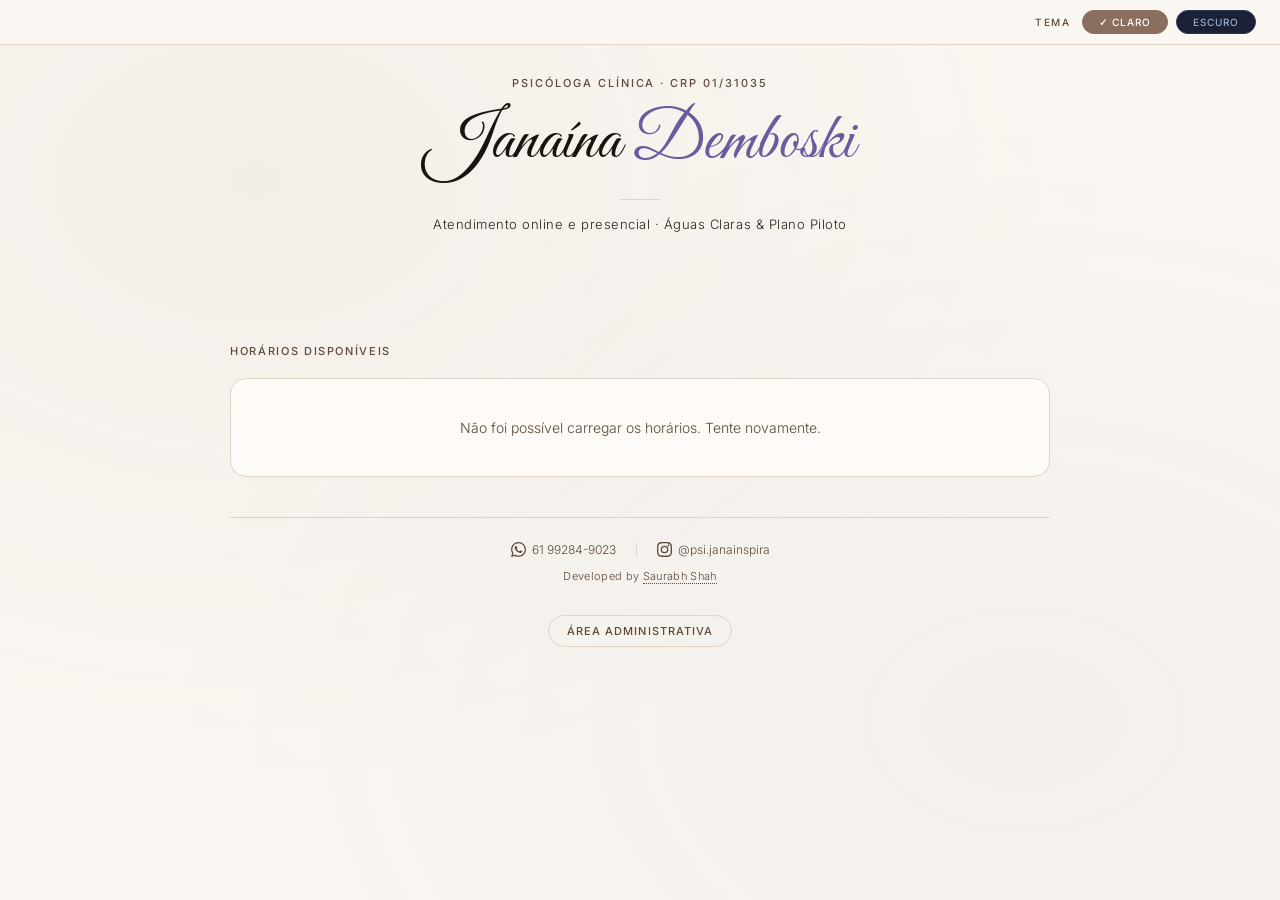
==== index.html @ 11b7a104 "Update: meta tags for Open graph preview" ====
<!DOCTYPE html>
<html lang="pt-BR" data-theme="warm">
<head>
  <meta charset="UTF-8"/>
  <meta name="viewport" content="width=device-width, initial-scale=1.0"/>

  <!-- Primary SEO -->
  <title>Janaína Demboski — Psicóloga Clínica em Brasília | Águas Claras &amp; Plano Piloto</title>
  <meta name="description" content="Agende sua consulta com Janaína Demboski, Psicóloga Humanista (CRP 01/31035). Atendimento online e presencial em Águas Claras e Plano Piloto, Brasília. Horários disponíveis para agendamento imediato."/>
  <meta name="keywords" content="psicóloga Brasília, psicóloga Águas Claras, psicóloga Plano Piloto, psicóloga online Brasília, terapia Brasília, consulta psicológica, Janaína Demboski, psicóloga humanista, CRP 01/31035"/>
  <meta name="author" content="Janaína Demboski"/>
  <meta name="robots" content="index, follow"/>
  <link rel="canonical" href="https://janademboski-jpg.github.io/janaina-agenda/"/>

  <!-- Open Graph (WhatsApp, Facebook, LinkedIn previews) -->
  <meta property="og:type"         content="website"/>
  <meta property="og:url"          content="https://janademboski-jpg.github.io/janaina-agenda/"/>
  <meta property="og:title"        content="Janaína Demboski — Psicóloga Clínica em Brasília"/>
  <meta property="og:description"  content="Agende sua consulta online ou presencial. Atendimento em Águas Claras e Plano Piloto. Horários disponíveis agora."/>
  <meta property="og:image"        content="https://janademboski-jpg.github.io/janaina-agenda/og-image.jpg"/>
  <meta property="og:image:width"  content="1080"/>
  <meta property="og:image:height" content="1080"/>
  <meta property="og:image:alt"    content="Janaína Demboski — Psicóloga Clínica"/>
  <meta property="og:locale"       content="pt_BR"/>
  <meta property="og:site_name"    content="Janaína Demboski Psicologia"/>

  <!-- Twitter Card -->
  <meta name="twitter:card"        content="summary_large_image"/>
  <meta name="twitter:domain"      content="janademboski-jpg.github.io"/>
  <meta property="twitter:url"     content="https://janademboski-jpg.github.io/janaina-agenda/"/>
  <meta name="twitter:title"       content="Janaína Demboski — Psicóloga Clínica em Brasília"/>
  <meta name="twitter:description" content="Agende sua consulta online ou presencial. Atendimento em Águas Claras e Plano Piloto. Horários disponíveis agora."/>
  <meta name="twitter:image"       content="https://janademboski-jpg.github.io/janaina-agenda/og-image.jpg"/>

  <!-- Structured Data: Local Health Professional -->
  <script type="application/ld+json">
  {
    "@context": "https://schema.org",
    "@type": "Psychologist",
    "name": "Janaína Demboski",
    "description": "Psicóloga Humanista com atendimento online e presencial em Brasília.",
    "url": "https://janademboski-jpg.github.io/janaina-agenda/",
    "telephone": "+55-61-99284-9023",
    "priceRange": "$$",
    "image": "https://janademboski-jpg.github.io/janaina-agenda/og-image.jpg",
    "sameAs": [
      "https://www.instagram.com/psi.janainspira"
    ],
    "address": [
      {
        "@type": "PostalAddress",
        "addressLocality": "Águas Claras",
        "addressRegion": "DF",
        "addressCountry": "BR"
      },
      {
        "@type": "PostalAddress",
        "addressLocality": "Plano Piloto",
        "addressRegion": "DF",
        "addressCountry": "BR"
      }
    ],
    "areaServed": {
      "@type": "City",
      "name": "Brasília"
    },
    "availableService": {
      "@type": "MedicalTherapy",
      "name": "Psicoterapia Individual",
      "description": "Atendimento online e presencial"
    }
  }
  </script>
  <link rel="preconnect" href="https://script.google.com"/>
  <link rel="preconnect" href="https://script.googleusercontent.com"/>

  <!-- Preload critical fonts -->
  <link rel="preload" href="fonts/great-vibes-v21-latin-regular.woff2"         as="font" type="font/woff2" crossorigin/>
  <link rel="preload" href="fonts/inter-v20-latin-regular.woff2"               as="font" type="font/woff2" crossorigin/>
  <link rel="preload" href="fonts/inter-v20-latin-300.woff2"                   as="font" type="font/woff2" crossorigin/>
  <link rel="preload" href="fonts/playfair-display-v40-latin-regular.woff2"    as="font" type="font/woff2" crossorigin/>

  <link rel="stylesheet" href="style.css"/>
</head>
<body>

  <!-- Theme switcher bar -->
  <div class="theme-bar" id="themeBar" role="navigation" aria-label="Seleção de tema">
    <span class="theme-label" aria-hidden="true">Tema</span>
    <button class="tbtn" data-theme="warm" onclick="setTheme('warm', this)" aria-label="Tema claro">Claro</button>
    <button class="tbtn" data-theme="dark"  onclick="setTheme('dark', this)"  aria-label="Tema escuro">Escuro</button>
  </div>

  <div class="container">

    <!-- Header -->
    <header class="header">
      <div class="header-eyebrow">Psicóloga Clínica · CRP 01/31035</div>
      <h1><a href="#" class="header-logo-link" onclick="window.scrollTo({top:0,behavior:'smooth'});return false;" aria-label="Janaína Demboski — voltar ao início">Janaína <em>Demboski</em></a></h1>
      <div class="divider"></div>
      <div class="header-sub">Atendimento online e presencial <br class="mobile-br"/>· Águas Claras &amp; Plano Piloto</div>
    </header>

    <main>
    <!-- Calendar -->
    <h2 class="section-label">Horários disponíveis</h2>
    <div id="calendarContainer" role="region" aria-label="Calendário de horários">
      <div class="loading-state" aria-live="polite">Carregando agenda...</div>
    </div>

    <!-- Booking form -->
    <div class="booking-form" id="bookingForm" style="display:none;" role="form" aria-label="Formulário de agendamento">
      <div class="form-title">Reservar horário</div>
      <div class="form-subtitle">Preencha seus dados para confirmar</div>
      <div class="selected-slot-info" id="selectedSlotInfo" aria-live="polite">—</div>
      <div class="fields-row">
        <div class="field">
          <label for="fieldName">Nome completo <span class="required" aria-hidden="true">*</span></label>
          <input type="text" id="fieldName" placeholder="Nome e sobrenome" autocomplete="name" aria-required="true" aria-describedby="errName" oninput="validateName()"/>
          <div class="field-error" id="errName" role="alert">Informe nome e sobrenome.</div>
        </div>
        <div class="field">
          <label for="fieldWhatsapp">WhatsApp <span class="required" aria-hidden="true">*</span></label>
          <input type="tel" id="fieldWhatsapp" placeholder="(61) 99999-9999" autocomplete="tel" aria-required="true" aria-describedby="errWhatsapp" oninput="validateWhatsapp()"/>
          <div class="field-error" id="errWhatsapp" role="alert">Número inválido (mínimo 10 dígitos).</div>
        </div>
        <div class="field">
          <label for="fieldEmail">E-mail <span class="required" aria-hidden="true">*</span></label>
          <input type="email" id="fieldEmail" placeholder="seu@email.com" autocomplete="email" aria-required="true" aria-describedby="errEmail" oninput="validateEmail()"/>
          <div class="field-error" id="errEmail" role="alert">Informe um e-mail válido.</div>
        </div>
      </div>
      <div class="field field-full">
        <label for="fieldMessage">Mensagem <span class="optional">(opcional)</span></label>
        <textarea id="fieldMessage" placeholder="Alguma informação adicional que queira compartilhar..." rows="3" aria-required="false"></textarea>
      </div>
      <button class="btn-submit" id="btnSubmit" onclick="submitBooking()">Confirmar agendamento</button>
      <div class="message" id="formMessage" role="alert"></div>
    </div>

    <!-- Success screen -->
    <div class="success-screen" id="successScreen">
      <div class="icon">🌿</div>
      <h2>Horário reservado!</h2>
      <p>Janaína entrará em contato em breve<br/>para confirmar seu atendimento.</p>
      <button class="btn-new-booking" onclick="resetBooking()">Fazer novo agendamento</button>
    </div>

    <!-- Footer -->
    <div class="footer" role="contentinfo">
      <div class="footer-links">
        <a class="footer-link" href="https://wa.me/5561992849023" target="_blank" rel="noopener" aria-label="WhatsApp: 61 99284-9023 (abre em nova aba)">
          <svg width="15" height="15" viewBox="0 0 24 24" fill="none" xmlns="http://www.w3.org/2000/svg" aria-hidden="true">
            <path d="M17.472 14.382c-.297-.149-1.758-.867-2.03-.967-.273-.099-.471-.148-.67.15-.197.297-.767.966-.94 1.164-.173.199-.347.223-.644.075-.297-.15-1.255-.463-2.39-1.475-.883-.788-1.48-1.761-1.653-2.059-.173-.297-.018-.458.13-.606.134-.133.298-.347.446-.52.149-.174.198-.298.298-.497.099-.198.05-.371-.025-.52-.075-.149-.669-1.612-.916-2.207-.242-.579-.487-.5-.669-.51-.173-.008-.371-.01-.57-.01-.198 0-.52.074-.792.372-.272.297-1.04 1.016-1.04 2.479 0 1.462 1.065 2.875 1.213 3.074.149.198 2.096 3.2 5.077 4.487.709.306 1.262.489 1.694.625.712.227 1.36.195 1.871.118.571-.085 1.758-.719 2.006-1.413.248-.694.248-1.289.173-1.413-.074-.124-.272-.198-.57-.347m-5.421 7.403h-.004a9.87 9.87 0 01-5.031-1.378l-.361-.214-3.741.982.998-3.648-.235-.374a9.86 9.86 0 01-1.51-5.26c.001-5.45 4.436-9.884 9.888-9.884 2.64 0 5.122 1.03 6.988 2.898a9.825 9.825 0 012.893 6.994c-.003 5.45-4.437 9.884-9.885 9.884m8.413-18.297A11.815 11.815 0 0012.05 0C5.495 0 .16 5.335.157 11.892c0 2.096.547 4.142 1.588 5.945L.057 24l6.305-1.654a11.882 11.882 0 005.683 1.448h.005c6.554 0 11.89-5.335 11.893-11.893a11.821 11.821 0 00-3.48-8.413z" fill="currentColor"/>
          </svg>
          61 99284-9023
        </a>
        <div class="footer-sep" aria-hidden="true"></div>
        <a class="footer-link" href="https://www.instagram.com/psi.janainspira" target="_blank" rel="noopener" aria-label="Instagram: @psi.janainspira (abre em nova aba)">
          <svg width="15" height="15" viewBox="0 0 24 24" fill="none" xmlns="http://www.w3.org/2000/svg" aria-hidden="true">
            <path d="M12 2.163c3.204 0 3.584.012 4.85.07 3.252.148 4.771 1.691 4.919 4.919.058 1.265.069 1.645.069 4.849 0 3.205-.012 3.584-.069 4.849-.149 3.225-1.664 4.771-4.919 4.919-1.266.058-1.644.07-4.85.07-3.204 0-3.584-.012-4.849-.07-3.26-.149-4.771-1.699-4.919-4.92-.058-1.265-.07-1.644-.07-4.849 0-3.204.013-3.583.07-4.849.149-3.227 1.664-4.771 4.919-4.919 1.266-.057 1.645-.069 4.849-.069zM12 0C8.741 0 8.333.014 7.053.072 2.695.272.273 2.69.073 7.052.014 8.333 0 8.741 0 12c0 3.259.014 3.668.072 4.948.2 4.358 2.618 6.78 6.98 6.98C8.333 23.986 8.741 24 12 24c3.259 0 3.668-.014 4.948-.072 4.354-.2 6.782-2.618 6.979-6.98.059-1.28.073-1.689.073-4.948 0-3.259-.014-3.667-.072-4.947-.196-4.354-2.617-6.78-6.979-6.98C15.668.014 15.259 0 12 0zm0 5.838a6.162 6.162 0 100 12.324 6.162 6.162 0 000-12.324zM12 16a4 4 0 110-8 4 4 0 010 8zm6.406-11.845a1.44 1.44 0 100 2.881 1.44 1.44 0 000-2.881z" fill="currentColor"/>
          </svg>
          @psi.janainspira
        </a>
      </div>
      <div class="footer-credit">
        Developed by <a href="https://saurabhshah.me" target="_blank" rel="noopener" aria-label="Desenvolvido por Saurabh Shah (abre em nova aba)">Saurabh Shah</a>
      </div>
    </div>

    </main>

    <!-- Admin -->
    <div class="admin-toggle">
      <button class="btn-admin" onclick="toggleAdmin()" aria-expanded="false" aria-controls="adminPanel">Área administrativa</button>
    </div>

    <div class="admin-panel" id="adminPanel">
      <h3>Painel da Janaína</h3>

      <div id="adminLogin">
        <div class="admin-login">
          <input type="password" id="adminPassword" placeholder="Senha" onkeyup="if(event.key==='Enter'){ if(!document.getElementById('adminPanel').classList.contains('open')) document.getElementById('adminPanel').classList.add('open'); adminAuth(); }"/>
          <button class="btn-small" onclick="adminAuth()">Entrar</button>
        </div>
        <div class="message" id="adminLoginMsg"></div>
      </div>

      <div id="adminContent" style="display:none;">
        <div style="margin-top:8px;">
          <div class="section-label" style="margin-bottom:12px;">Gerenciar horários</div>
          <div id="adminSlotsList"></div>
        </div>

        <div class="add-slot-form">
          <h4>Adicionar novo horário</h4>
          <div class="add-slot-inputs">
            <div class="add-slot-field">
              <label class="add-slot-label">ID</label>
              <input type="text" id="newSlotId" placeholder="Auto" disabled/>
            </div>
            <div class="add-slot-field">
              <label class="add-slot-label">Dia</label>
              <input type="text" id="newSlotDay" placeholder="Auto" disabled/>
            </div>
            <div class="add-slot-field">
              <label class="add-slot-label">Data <span class="required">*</span></label>
              <input type="date" id="newSlotDate" onchange="onSlotDateChange()"/>
            </div>
            <div class="add-slot-field">
              <label class="add-slot-label">Horário <span class="required">*</span></label>
              <select id="newSlotTime" onchange="onSlotTimeChange()">
                <option value="">Selecione...</option>
              </select>
            </div>
          </div>
          <button class="btn-small success-btn" onclick="addSlot()">+ Adicionar horário</button>
          <div class="message" id="addSlotMsg"></div>
        </div>

        <div style="margin-top:24px;">
          <div class="section-label" style="margin-bottom:12px;">Agendamentos recebidos</div>
          <div class="bookings-scroll">
            <div id="adminBookingsList"></div>
          </div>
        </div>
      </div>
    </div>

  </div>

  <script src="app.js" defer></script>
</body>
</html>
---- style.css ----
/* ============================================================
   GOOGLE FONTS
   ============================================================ */
/* ============================================================
   LOCAL FONTS
   ============================================================ */
@font-face {
  font-family : 'Great Vibes';
  src         : url('fonts/great-vibes-v21-latin-regular.woff2') format('woff2');
  font-weight : 400;
  font-style  : normal;
  font-display: swap;
}

/* --- Fallback font sized to match Great Vibes to minimize CLS --- */
@font-face {
  font-family     : 'Great Vibes Fallback';
  src             : local('Georgia'), local('Times New Roman');
  size-adjust     : 165%;
  ascent-override : 75%;
  descent-override: 20%;
}

@font-face {
  font-family : 'Playfair Display';
  src         : url('fonts/playfair-display-v40-latin-regular.woff2') format('woff2');
  font-weight : 400;
  font-style  : normal;
  font-display: swap;
}

@font-face {
  font-family : 'Playfair Display';
  src         : url('fonts/playfair-display-v40-latin-500.woff2') format('woff2');
  font-weight : 500;
  font-style  : normal;
  font-display: swap;
}

@font-face {
  font-family : 'Playfair Display';
  src         : url('fonts/playfair-display-v40-latin-italic.woff2') format('woff2');
  font-weight : 400;
  font-style  : italic;
  font-display: swap;
}

@font-face {
  font-family : 'Playfair Display';
  src         : url('fonts/playfair-display-v40-latin-500italic.woff2') format('woff2');
  font-weight : 500;
  font-style  : italic;
  font-display: swap;
}

@font-face {
  font-family : 'Inter';
  src         : url('fonts/inter-v20-latin-300.woff2') format('woff2');
  font-weight : 300;
  font-style  : normal;
  font-display: swap;
}

@font-face {
  font-family : 'Inter';
  src         : url('fonts/inter-v20-latin-regular.woff2') format('woff2');
  font-weight : 400;
  font-style  : normal;
  font-display: swap;
}

@font-face {
  font-family : 'Inter';
  src         : url('fonts/inter-v20-latin-500.woff2') format('woff2');
  font-weight : 500;
  font-style  : normal;
  font-display: swap;
}

/* ============================================================
   TOKENS: WARM (default)
   ============================================================ */
:root,
[data-theme="warm"] {
  --bg           : #faf7f2;
  --surface      : #fdfaf7;
  --surface-2    : #f2ede6;
  --border       : #e0d4c8;
  --border-strong: #b8a898;
  --text         : #1a1410;
  --text-2       : #2e2418;
  --muted        : #5c4a3a;
  --brand        : #8b6f5e;
  --brand-dark   : #6b5044;
  --brand-subtle : #f5eae4;
  --purple       : #6b5a9e;
  --success      : #4a7a5a;
  --error        : #a05a5a;
  --shadow-sm    : 0 1px 3px rgba(100, 60, 30, 0.08), 0 0 0 1px rgba(100, 60, 30, 0.04);
  --shadow-md    : 0 4px 16px rgba(100, 60, 30, 0.10), 0 1px 4px rgba(100, 60, 30, 0.06);
  --shadow-lg    : 0 12px 40px rgba(100, 60, 30, 0.12), 0 2px 8px rgba(100, 60, 30, 0.06);
  --glow         : none;
}

/* ============================================================
   TOKENS: DARK
   ============================================================ */
[data-theme="dark"] {
  --bg           : #0f1117;
  --surface      : #1a2035;
  --surface-2    : #212840;
  --border       : #2e3850;
  --border-strong: #3a4a68;
  --text         : #edf0f8;
  --text-2       : #c8d0e8;
  --muted        : #9aaac8;
  --brand        : #c4a888;
  --brand-dark   : #d4b898;
  --brand-subtle : #252030;
  --purple       : #c4b4ff;
  --success      : #6abf88;
  --error        : #e08888;
  --shadow-sm    : 0 0 0 1px rgba(255, 200, 160, 0.08);
  --shadow-md    : 0 4px 20px rgba(5, 8, 20, 0.5), 0 0 0 1px rgba(255, 200, 160, 0.06);
  --shadow-lg    : 0 16px 48px rgba(5, 8, 20, 0.6), 0 0 0 1px rgba(255, 200, 160, 0.08);
  --glow         : 0 0 40px rgba(160, 136, 120, 0.06);
}

/* ============================================================
   RESET
   ============================================================ */
*,
*::before,
*::after {
  box-sizing: border-box;
  margin    : 0;
  padding   : 0;
}

html {
  scroll-behavior: smooth;
}

body {
  font-family            : 'Inter', sans-serif;
  background             : var(--bg);
  color                  : var(--text);
  min-height             : 100vh;
  overflow-x             : hidden;
  transition             : background 0.45s, color 0.3s;
  -webkit-font-smoothing : antialiased;
  -moz-osx-font-smoothing: grayscale;
  text-rendering         : optimizeLegibility;
}

body::before {
  content : '';
  position: fixed;
  inset   : 0;
  background-image:
    radial-gradient(ellipse at 20% 20%, rgba(139, 111, 94, 0.06) 0%, transparent 60%),
    radial-gradient(ellipse at 80% 80%, rgba(124, 107, 158, 0.05) 0%, transparent 60%);
  pointer-events: none;
  z-index       : 0;
  transition    : opacity 0.45s;
}

[data-theme="dark"] body::before {
  background-image:
    radial-gradient(ellipse at 20% 20%, rgba(90, 70, 60, 0.15) 0%, transparent 60%),
    radial-gradient(ellipse at 80% 80%, rgba(80, 70, 120, 0.10) 0%, transparent 60%);
}

/* ============================================================
   THEME BAR
   ============================================================ */
.theme-bar {
  position       : fixed;
  top            : 0;
  left           : 0;
  right          : 0;
  z-index        : 100;
  background     : var(--bg);
  border-bottom  : 1px solid var(--border);
  padding        : 10px 24px;
  display        : flex;
  align-items    : center;
  justify-content: flex-end;
  gap            : 8px;
  transition     : background 0.45s, border-color 0.35s, box-shadow 0.3s;
}

.theme-bar.scrolled {
  box-shadow: 0 1px 0 var(--border), var(--shadow-md);
}

.theme-label {
  font-size     : 10px;
  font-weight   : 500;
  letter-spacing: 0.14em;
  text-transform: uppercase;
  color         : var(--muted);
  margin-right  : 4px;
  transition    : color 0.3s;
}

.tbtn {
  font-family   : 'Inter', sans-serif;
  font-size     : 10px;
  font-weight   : 500;
  letter-spacing: 0.1em;
  text-transform: uppercase;
  padding       : 5px 16px;
  border-radius : 20px;
  border        : 1px solid var(--border);
  background    : var(--surface);
  color         : var(--muted);
  cursor        : pointer;
  min-width     : 72px;
  transition    : all 0.2s;
}

.tbtn:hover {
  border-color: var(--border-strong);
  color       : var(--text);
}

.tbtn.active {
  background  : var(--brand);
  border-color: var(--brand);
  color       : #fff;
}

.tbtn.active::before {
  content    : '✓ ';
  font-size  : 10px;
  font-weight: 600;
  opacity    : 0.9;
}

/* ============================================================
   LAYOUT
   ============================================================ */
.container {
  max-width: 860px;
  margin   : 0 auto;
  padding  : 76px 20px 80px;
  position : relative;
  z-index  : 1;
}

/* ============================================================
   HEADER
   ============================================================ */
.header {
  text-align   : center;
  margin-bottom: 48px;
  min-height   : 220px;
  animation    : fadeUp 0.6s ease both;
}

.header-eyebrow {
  font-size     : 11px;
  font-weight   : 500;
  letter-spacing: 0.18em;
  text-transform: uppercase;
  color         : var(--muted);
  margin-bottom : 12px;
  transition    : color 0.3s;
}

[data-theme="dark"] .header-eyebrow {
  opacity: 1;
}

.header-logo {
  width     : 280px;
  max-width : 80%;
  height    : auto;
  display   : block;
  margin    : 0 auto 4px;
  transition: filter 0.45s;
}

[data-theme="dark"] .header-logo {
  filter: brightness(0) invert(1) opacity(0.88);
}

.header h1 {
  font-family  : 'Great Vibes', 'Great Vibes Fallback', cursive;
  font-size    : clamp(2.8rem, 7vw, 4.2rem);
  font-weight  : 400;
  line-height  : 1.2;
  margin-bottom: 6px;
  min-height   : 1.2em;
  color        : var(--text);
  transition   : color 0.3s;
}

.header h1 em {
  font-style: normal;
  color     : var(--purple);
}

.header-logo-link,
.header-logo-link:link,
.header-logo-link:visited,
.header-logo-link:hover,
.header-logo-link:active,
.header-logo-link:focus {
  text-decoration: none;
  color          : inherit;
  cursor         : pointer;
  outline        : none;
}

.header-logo-link em,
.header-logo-link:link em,
.header-logo-link:visited em,
.header-logo-link:hover em,
.header-logo-link:active em {
  color: var(--purple);
}

.divider {
  width     : 40px;
  height    : 1px;
  background: var(--border);
  margin    : 16px auto;
  transition: background 0.35s;
}

.header-sub {
  font-size     : 13px;
  color         : var(--text-2);
  font-weight   : 300;
  letter-spacing: 0.04em;
  transition    : color 0.3s;
}

/* ============================================================
   SECTION LABEL
   ============================================================ */
.section-label {
  font-size     : 11px;
  font-weight   : 500;
  letter-spacing: 0.15em;
  text-transform: uppercase;
  color         : var(--muted);
  margin-bottom : 20px;
  transition    : color 0.3s;
}

/* ============================================================
   LOADING / EMPTY
   ============================================================ */
.loading-state {
  text-align    : center;
  padding       : 48px 0;
  color         : var(--muted);
  font-size     : 13px;
  letter-spacing: 0.08em;
  animation     : pulse 1.5s ease infinite;
}

.empty-state {
  text-align   : center;
  padding      : 40px 24px;
  background   : var(--surface);
  border       : 1.5px solid var(--border);
  border-radius: 16px;
  color        : var(--muted);
  font-size    : 14px;
  font-weight  : 300;
  transition   : background 0.35s, border-color 0.35s, color 0.3s;
}

/* ============================================================
   WEEK BLOCK
   ============================================================ */
.week-block {
  margin-bottom: 28px;
  animation    : fadeUp 0.5s ease both;
}

.week-header {
  font-size     : 11px;
  font-weight   : 500;
  letter-spacing: 0.12em;
  text-transform: uppercase;
  color         : var(--muted);
  margin-bottom : 10px;
  padding-left  : 2px;
  transition    : color 0.3s;
}

/* ============================================================
   CALENDAR GRID
   ============================================================ */
.calendar-grid {
  display              : grid;
  grid-template-columns: repeat(6, 1fr);
  gap                  : 8px;
  background           : var(--surface);
  border               : 1.5px solid var(--border);
  border-radius        : 16px;
  padding              : 16px;
  box-shadow           : var(--shadow-sm);
  transition           : background 0.35s, border-color 0.35s, box-shadow 0.35s;
}

/* ============================================================
   DAY CELL
   ============================================================ */
.day-cell {
  display       : flex;
  flex-direction: column;
  align-items   : center;
  border-radius : 10px;
  padding       : 10px 6px;
  min-height    : 100px;
}

.day-cell.has-slots {
  border    : 1.5px solid var(--border);
  transition: border-color 0.35s, background 0.35s;
}

.day-cell.empty {
  border : 1.5px dashed var(--border);
  opacity: 0.5;
}

.day-info {
  text-align   : center;
  margin-bottom: 15px;
  width        : 100%;
}

.day-name {
  font-size     : 10px;
  font-weight   : 600;
  letter-spacing: 0.1em;
  text-transform: uppercase;
  color         : var(--muted);
  transition    : color 0.3s;
}

.day-date-num {
  font-family: 'Playfair Display', serif;
  font-size  : 1.4rem;
  font-weight: 400;
  color      : var(--text);
  line-height: 1.1;
  transition : color 0.3s;
}

.day-month {
  font-size  : 11px;
  color      : var(--text-2);
  font-weight: 400;
  transition : color 0.3s;
}

/* ============================================================
   SLOT BUTTONS
   ============================================================ */
.slot-btn {
  width        : 100%;
  margin-bottom: 5px;
  padding      : 6px 4px;
  border-radius: 6px;
  border       : 1.5px solid var(--border);
  background   : var(--surface);
  cursor       : pointer;
  text-align   : center;
  transition   : all 0.25s cubic-bezier(0.4, 0, 0.2, 1);
  font-family  : 'Inter', sans-serif;
}

.slot-btn:last-child {
  margin-bottom: 0;
}

.slot-btn.available:hover {
  border-color: var(--brand);
  background  : var(--brand-subtle);
  transform   : translateY(-1px);
  box-shadow  : var(--shadow-sm);
}

.slot-btn.selected {
  border-color: var(--purple);
  border-width: 2px;
  background  : var(--brand-subtle);
  box-shadow  : 0 0 0 3px rgba(107, 90, 158, 0.25);
}

/* --- Dark theme selected gets brighter glow --- */
[data-theme="dark"] .slot-btn.selected {
  box-shadow: 0 0 0 3px rgba(196, 180, 255, 0.25);
}

.slot-btn.booked {
  opacity   : 0.45;
  cursor    : not-allowed;
  background: var(--surface-2);
}

.slot-time-label {
  font-size  : 12px;
  font-weight: 600;
  color      : var(--text);
  display    : block;
  line-height: 1.3;
  transition : color 0.3s;
}

.slot-btn.selected .slot-time-label {
  color: var(--purple);
}

.slot-btn.booked .slot-time-label {
  color: var(--muted);
}

.slot-status-label {
  font-size     : 9px;
  font-weight   : 600;
  letter-spacing: 0.08em;
  text-transform: uppercase;
  display       : block;
  line-height   : 1.3;
  transition    : color 0.3s;
}

.slot-btn.available .slot-status-label {
  color: var(--success);
}

.slot-btn.selected .slot-status-label {
  color: var(--purple);
}

.slot-btn.booked .slot-status-label {
  color: var(--muted);
}

/* --- Dark theme: boost booked slot text contrast --- */
[data-theme="dark"] .slot-btn.booked .slot-time-label,
[data-theme="dark"] .slot-btn.booked .slot-status-label {
  color: var(--text-2);
}

/* ============================================================
   BOOKING FORM
   ============================================================ */
.booking-form {
  background   : var(--surface);
  border       : 1.5px solid var(--border);
  border-radius: 16px;
  padding      : 28px 24px;
  margin-top   : 8px;
  margin-bottom: 16px;
  box-shadow   : var(--shadow-md);
  animation    : fadeUp 0.4s ease both;
  transition   : background 0.35s, border-color 0.35s, box-shadow 0.35s;
}

.form-title {
  font-family  : 'Playfair Display', serif;
  font-size    : 1.3rem;
  font-weight  : 400;
  margin-bottom: 4px;
  color        : var(--text);
  transition   : color 0.3s;
}

.form-subtitle {
  font-size    : 12px;
  color        : var(--muted);
  font-weight  : 300;
  margin-bottom: 20px;
  transition   : color 0.3s;
}

.selected-slot-info {
  background   : var(--brand-subtle);
  border       : 1px solid rgba(124, 107, 158, 0.2);
  border-radius: 8px;
  padding      : 10px 14px;
  font-size    : 13px;
  color        : var(--purple);
  font-weight  : 500;
  margin-bottom: 20px;
  transition   : background 0.35s, color 0.3s;
}

.fields-row {
  display              : grid;
  grid-template-columns: 1fr 1fr 1fr;
  gap                  : 12px;
  margin-bottom        : 16px;
}

.field label {
  display       : block;
  font-size     : 11px;
  font-weight   : 500;
  letter-spacing: 0.1em;
  text-transform: uppercase;
  color         : var(--muted);
  margin-bottom : 7px;
  transition    : color 0.3s;
}

.field input {
  width        : 100%;
  padding      : 11px 14px;
  border       : 1.5px solid var(--border);
  border-radius: 8px;
  font-family  : 'Inter', sans-serif;
  font-size    : 14px;
  font-weight  : 300;
  color        : var(--text);
  background   : var(--surface-2);
  outline      : none;
  transition   : border-color 0.2s, background 0.35s, color 0.3s;
}

.field input:focus {
  border-color: var(--purple);
  background  : var(--surface);
}

.field input::placeholder {
  color  : var(--muted);
  opacity: 0.6;
}

.required {
  color      : var(--error);
  font-weight: 500;
  margin-left: 2px;
}

.optional {
  color         : var(--muted);
  font-weight   : 300;
  font-size     : 10px;
  letter-spacing: 0.05em;
  text-transform: none;
  margin-left   : 3px;
  opacity       : 0.8;
}

.field-full {
  margin-bottom: 16px;
}

.field-full textarea {
  width        : 100%;
  padding      : 11px 14px;
  border       : 1.5px solid var(--border);
  border-radius: 8px;
  font-family  : 'Inter', sans-serif;
  font-size    : 14px;
  font-weight  : 300;
  color        : var(--text);
  background   : var(--surface-2);
  outline      : none;
  resize       : none;
  min-height   : 80px;
  transition   : border-color 0.2s, background 0.35s, color 0.3s;
  line-height  : 1.5;
}

.field-full textarea:focus {
  border-color: var(--purple);
  background  : var(--surface);
}

.field-full textarea::placeholder {
  color  : var(--muted);
  opacity: 0.6;
}

.field input.invalid {
  border-color: var(--error);
  background  : rgba(160, 90, 90, 0.05);
}

.field input.valid {
  border-color: var(--success);
}

.field-error {
  font-size  : 11px;
  color      : var(--error);
  margin-top : 5px;
  display    : none;
  font-weight: 400;
  transition : color 0.3s;
}

.field-error.show {
  display: block;
}

.btn-submit {
  width         : 100%;
  padding       : 14px;
  background    : var(--brand);
  color         : #fff;
  border        : none;
  border-radius : 10px;
  font-family   : 'Inter', sans-serif;
  font-size     : 13px;
  font-weight   : 500;
  letter-spacing: 0.1em;
  text-transform: uppercase;
  cursor        : pointer;
  transition    : all 0.22s ease;
}

/* --- Dark theme: stronger button contrast --- */
[data-theme="dark"] .btn-submit {
  background: #b89060;
  color     : #fff;
}

[data-theme="dark"] .btn-submit:hover:not(:disabled) {
  background: #c8a070;
}

.btn-submit:hover:not(:disabled) {
  background: var(--brand-dark);
  transform : translateY(-1px);
  box-shadow: var(--shadow-md);
}

.btn-submit:disabled {
  opacity: 0.5;
  cursor : not-allowed;
}

/* ============================================================
   MESSAGES
   ============================================================ */
.message {
  border-radius: 10px;
  padding      : 12px 16px;
  font-size    : 13px;
  margin-top   : 12px;
  display      : none;
  transition   : background 0.35s, color 0.3s;
}

.message.success {
  background: rgba(90, 138, 106, 0.1);
  border    : 1px solid rgba(90, 138, 106, 0.25);
  color     : var(--success);
  display   : block;
}

.message.error {
  background: rgba(160, 90, 90, 0.1);
  border    : 1px solid rgba(160, 90, 90, 0.2);
  color     : var(--error);
  display   : block;
}

/* ============================================================
   SUCCESS SCREEN
   ============================================================ */
.success-screen {
  text-align   : center;
  padding      : 48px 24px;
  background   : var(--surface);
  border       : 1.5px solid rgba(90, 138, 106, 0.25);
  border-radius: 16px;
  box-shadow   : var(--shadow-md);
  animation    : fadeUp 0.5s ease both;
  display      : none;
  transition   : background 0.35s, box-shadow 0.35s;
}

.success-screen .icon {
  font-size    : 2.5rem;
  margin-bottom: 16px;
}

.success-screen h2 {
  font-family  : 'Playfair Display', serif;
  font-size    : 1.8rem;
  font-weight  : 400;
  color        : var(--success);
  margin-bottom: 10px;
  transition   : color 0.3s;
}

.success-screen p {
  font-size  : 14px;
  color      : var(--text-2);
  font-weight: 300;
  line-height: 1.6;
  transition : color 0.3s;
}

.btn-new-booking {
  margin-top    : 20px;
  padding       : 10px 24px;
  background    : none;
  border        : 1.5px solid var(--success);
  color         : var(--success);
  border-radius : 20px;
  font-family   : 'Inter', sans-serif;
  font-size     : 12px;
  font-weight   : 500;
  letter-spacing: 0.08em;
  cursor        : pointer;
  transition    : all 0.2s;
}

.btn-new-booking:hover {
  background: var(--success);
  color     : #fff;
}

/* ============================================================
   FOOTER
   ============================================================ */
.footer {
  text-align : center;
  margin-top : 40px;
  padding-top: 24px;
  border-top : 1px solid var(--border);
  transition : border-color 0.35s;
}

.footer-links {
  display        : flex;
  align-items    : center;
  justify-content: center;
  gap            : 20px;
  flex-wrap      : wrap;
}

.footer-link {
  display        : flex;
  align-items    : center;
  gap            : 6px;
  font-size      : 12px;
  color          : var(--muted);
  font-weight    : 300;
  text-decoration: none;
  transition     : color 0.2s;
}

.footer-link:hover {
  color: var(--brand);
}

.footer-link svg {
  flex-shrink: 0;
}

.footer-sep {
  width     : 1px;
  height    : 14px;
  background: var(--border);
  transition: background 0.35s;
}

.footer-credit {
  margin-top    : 12px;
  font-size     : 11px;
  color         : var(--muted);
  font-weight   : 300;
  letter-spacing: 0.03em;
  transition    : color 0.3s;
}

.footer-credit:hover {
  opacity: 1;
}

.footer-credit a {
  color          : var(--muted);
  text-decoration: none;
  font-weight    : 300;
  border-bottom  : 1px dotted var(--muted);
  transition     : color 0.2s, border-color 0.2s;
}

.footer-credit a:hover {
  color              : var(--text-2);
  border-bottom-color: var(--text-2);
}

/* ============================================================
   ADMIN
   ============================================================ */
.admin-toggle {
  text-align: center;
  margin-top: 32px;
}

.btn-admin {
  background    : none;
  border        : 1px solid var(--border);
  color         : var(--muted);
  padding       : 8px 18px;
  border-radius : 20px;
  font-family   : 'Inter', sans-serif;
  font-size     : 11px;
  font-weight   : 500;
  letter-spacing: 0.1em;
  text-transform: uppercase;
  cursor        : pointer;
  transition    : all 0.2s;
}

.btn-admin:hover {
  border-color: var(--brand);
  color       : var(--brand);
}

.admin-panel {
  margin-top   : 16px;
  background   : var(--surface);
  border       : 1.5px solid var(--border);
  border-radius: 16px;
  padding      : 24px;
  display      : none;
  box-shadow   : var(--shadow-md);
  animation    : fadeUp 0.3s ease both;
  transition   : background 0.35s, border-color 0.35s, box-shadow 0.35s;
}

.admin-panel.open {
  display: block;
}

.admin-panel h3 {
  font-family  : 'Playfair Display', serif;
  font-size    : 1.2rem;
  font-weight  : 400;
  margin-bottom: 16px;
  color        : var(--text);
  transition   : color 0.3s;
}

.admin-login {
  display: flex;
  gap    : 10px;
}

.admin-login input {
  flex         : 1;
  padding      : 10px 14px;
  border       : 1.5px solid var(--border);
  border-radius: 8px;
  font-family  : 'Inter', sans-serif;
  font-size    : 13px;
  color        : var(--text);
  background   : var(--surface-2);
  outline      : none;
  transition   : border-color 0.2s, background 0.35s, color 0.3s;
}

.admin-login input:focus {
  border-color: var(--brand);
}

.btn-small {
  padding       : 9px 16px;
  background    : var(--brand);
  color         : #fff;
  border        : none;
  border-radius : 8px;
  font-family   : 'Inter', sans-serif;
  font-size     : 12px;
  font-weight   : 500;
  letter-spacing: 0.06em;
  cursor        : pointer;
  transition    : background 0.2s;
  white-space   : nowrap;
}

.btn-small:hover {
  background: var(--brand-dark);
}

.btn-small.danger {
  background: var(--error);
}

.btn-small.success-btn {
  background: var(--success);
}

.admin-slot-row {
  display        : flex;
  align-items    : center;
  justify-content: space-between;
  padding        : 10px 0;
  border-bottom  : 1px solid var(--surface-2);
  font-size      : 13px;
  color          : var(--text-2);
  gap            : 8px;
  flex-wrap      : wrap;
  transition     : border-color 0.35s, color 0.3s;
}

.admin-slot-row:last-child {
  border-bottom: none;
}

.admin-slot-label {
  flex: 1;
}

.admin-slot-actions {
  display    : flex;
  align-items: center;
  gap        : 6px;
}

.btn-icon {
  background   : none;
  border       : none;
  cursor       : pointer;
  font-size    : 14px;
  padding      : 4px 6px;
  border-radius: 6px;
  opacity      : 0;
  transition   : opacity 0.2s, background 0.2s;
  line-height  : 1;
}

.admin-slot-row:hover .btn-icon {
  opacity: 1;
}

@media (max-width: 640px) {
  .btn-icon {
    opacity: 0.7;
  }
}

.btn-edit:hover {
  background: rgba(124, 107, 158, 0.12);
}

.btn-delete:hover {
  background: rgba(160, 90, 90, 0.12);
}

.admin-edit-row {
  display              : grid;
  grid-template-columns: 1fr 1fr;
  gap                  : 8px;
  padding              : 8px 0;
  width                : 100%;
}

/* --- Buttons row always together --- */
.admin-edit-row .edit-btn-group {
  grid-column: 1 / -1;
  display    : flex;
  gap        : 8px;
}

.admin-edit-row input,
.admin-edit-row select {
  padding      : 7px 10px;
  border       : 1.5px solid var(--border);
  border-radius: 8px;
  font-family  : 'Inter', sans-serif;
  font-size    : 12px;
  color        : var(--text);
  background   : var(--surface-2);
  outline      : none;
  width        : 100%;
  transition   : border-color 0.2s, background 0.35s, color 0.3s;
}

.admin-edit-row input:focus,
.admin-edit-row select:focus {
  border-color: var(--brand);
}

.admin-edit-row input:disabled {
  opacity: 0.5;
  cursor : not-allowed;
  color  : var(--muted);
}

.slot-status-pill {
  font-size     : 11px;
  font-weight   : 500;
  padding       : 3px 10px;
  border-radius : 20px;
  letter-spacing: 0.06em;
}

.slot-status-pill.available {
  background: rgba(90, 138, 106, 0.12);
  color     : var(--success);
}

.slot-status-pill.booked {
  background: rgba(158, 145, 133, 0.15);
  color     : var(--muted);
}

.add-slot-form {
  margin-top : 20px;
  padding-top: 20px;
  border-top : 1px solid var(--border);
  transition : border-color 0.35s;
}

.add-slot-form h4 {
  font-size     : 12px;
  font-weight   : 500;
  letter-spacing: 0.1em;
  text-transform: uppercase;
  color         : var(--muted);
  margin-bottom : 12px;
  transition    : color 0.3s;
}

.add-slot-inputs {
  display              : grid;
  grid-template-columns: 1fr 1fr 1fr 1fr;
  gap                  : 8px;
  margin-bottom        : 10px;
}

.add-slot-field {
  display       : flex;
  flex-direction: column;
  gap           : 5px;
}

.add-slot-label {
  font-size     : 11px;
  font-weight   : 500;
  letter-spacing: 0.08em;
  text-transform: uppercase;
  color         : var(--muted);
  transition    : color 0.3s;
}

.add-slot-inputs input,
.add-slot-inputs select {
  padding      : 9px 12px;
  border       : 1.5px solid var(--border);
  border-radius: 8px;
  font-family  : 'Inter', sans-serif;
  font-size    : 12px;
  color        : var(--text);
  background   : var(--surface-2);
  outline      : none;
  transition   : border-color 0.2s, background 0.35s, color 0.3s;
  width        : 100%;
}

.add-slot-inputs input:focus,
.add-slot-inputs select:focus {
  border-color: var(--brand);
}

.add-slot-inputs input:disabled {
  opacity: 0.6;
  cursor : not-allowed;
  color  : var(--muted);
}

.add-slot-inputs select {
  cursor: pointer;
}

.booking-row {
  display              : grid;
  grid-template-columns: 120px 1fr;
  gap                  : 8px;
  padding              : 12px 0;
  border-bottom        : 1px solid var(--surface-2);
  font-size            : 13px;
  align-items          : start;
  transition           : border-color 0.35s;
}

.booking-row:last-child {
  border-bottom: none;
}

.booking-slot-id {
  font-weight: 500;
  color      : var(--brand);
  font-size  : 12px;
  padding-top: 2px;
  transition : color 0.3s;
}

.booking-details {
  color      : var(--text-2);
  line-height: 1.7;
  transition : color 0.3s;
}

.booking-details strong {
  color      : var(--text);
  font-weight: 500;
  transition : color 0.3s;
}

/* --- Scrollable bookings container --- */
.bookings-scroll {
  max-height   : 420px;
  overflow-y   : auto;
  padding-right: 4px;
}

.bookings-scroll::-webkit-scrollbar {
  width: 4px;
}

.bookings-scroll::-webkit-scrollbar-track {
  background   : var(--surface-2);
  border-radius: 4px;
}

.bookings-scroll::-webkit-scrollbar-thumb {
  background   : var(--border-strong);
  border-radius: 4px;
}

/* ============================================================
   ANIMATIONS
   ============================================================ */
@keyframes fadeUp {
  from {
    opacity  : 0;
    transform: translateY(16px);
  }

  to {
    opacity  : 1;
    transform: translateY(0);
  }
}

@keyframes pulse {

  0%,
  100% {
    opacity: 1;
  }

  50% {
    opacity: 0.4;
  }
}

.mobile-br {
  display: none;
}

/* ============================================================
   RESPONSIVE
   ============================================================ */
@media (max-width: 640px) {
  .calendar-grid {
    grid-template-columns: repeat(3, 1fr);
    gap                  : 6px;
    padding              : 12px;
  }

  .fields-row {
    grid-template-columns: 1fr;
  }

  .add-slot-inputs {
    grid-template-columns: 1fr 1fr;
  }

  .day-date-num {
    font-size: 1.2rem;
  }

  .theme-bar {
    padding: 8px 16px;
  }

  .mobile-br {
    display: block;
  }
}

@media (max-width: 380px) {
  .calendar-grid {
    grid-template-columns: repeat(2, 1fr);
  }
}
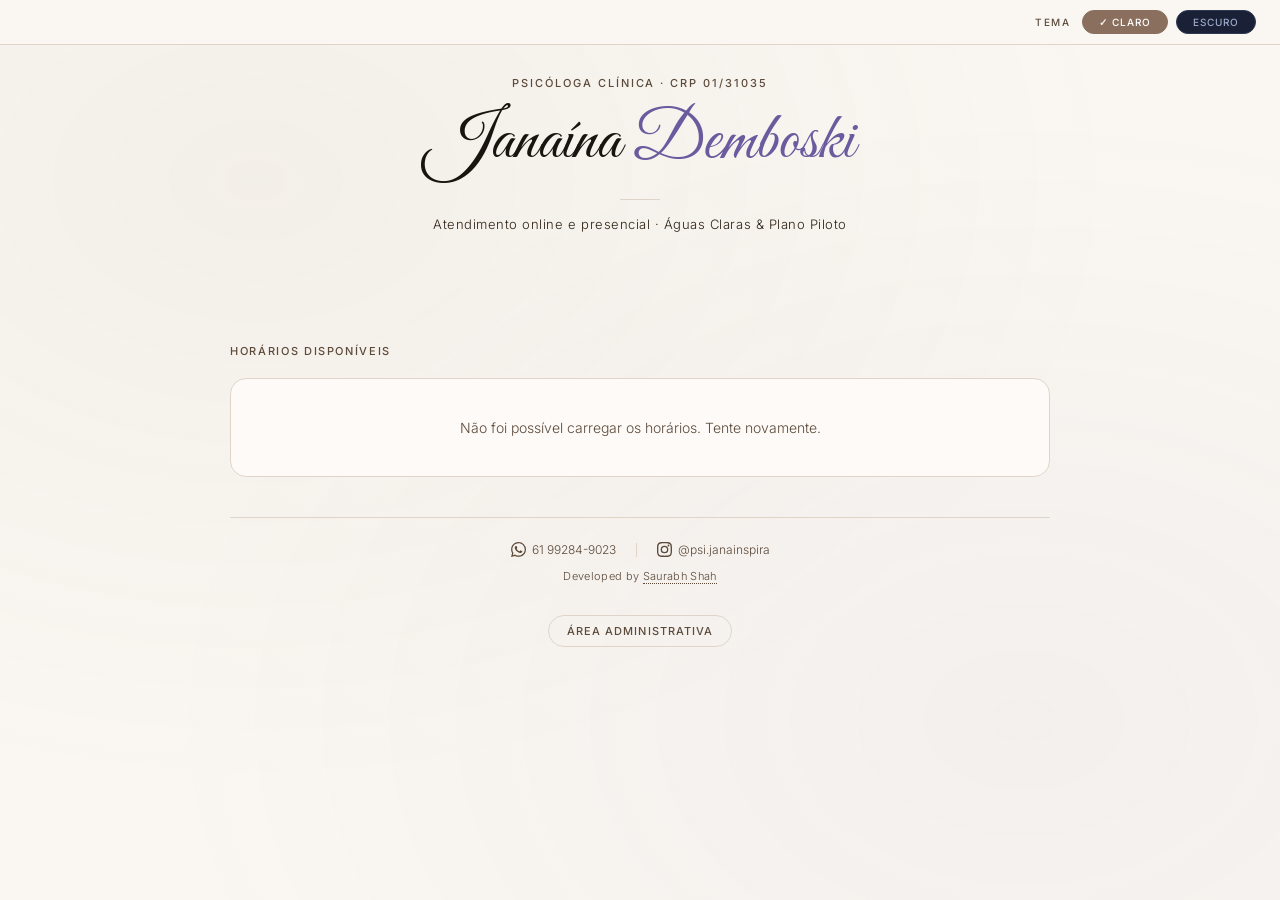
==== commit c851712a: "Added: Tipo de atendimento + email icons, user details icons" ====
--- a/index.html
+++ b/index.html
@@ -113,6 +113,29 @@
       <div class="form-title">Reservar horário</div>
       <div class="form-subtitle">Preencha seus dados para confirmar</div>
       <div class="selected-slot-info" id="selectedSlotInfo" aria-live="polite">—</div>
+
+      <!-- Tipo de atendimento -->
+      <div class="field field-full">
+        <label class="field-label-block">Tipo de atendimento <span class="required" aria-hidden="true">*</span></label>
+        <div class="radio-group" role="radiogroup" aria-label="Tipo de atendimento">
+          <label class="radio-option">
+            <input type="radio" name="tipoAtendimento" id="tipoOnline" value="Online"/>
+            <span class="radio-icon">💻</span>
+            <span class="radio-label">Online</span>
+          </label>
+          <label class="radio-option">
+            <input type="radio" name="tipoAtendimento" id="tipoAguasClaras" value="Presencial — Águas Claras"/>
+            <span class="radio-icon">📍</span>
+            <span class="radio-label">Presencial — Águas Claras</span>
+          </label>
+          <label class="radio-option">
+            <input type="radio" name="tipoAtendimento" id="tipoPlanoPiloto" value="Presencial — Plano Piloto"/>
+            <span class="radio-icon">📍</span>
+            <span class="radio-label">Presencial — Plano Piloto</span>
+          </label>
+        </div>
+        <div class="field-error" id="errTipo" role="alert">Selecione o tipo de atendimento.</div>
+      </div>
       <div class="fields-row">
         <div class="field">
           <label for="fieldName">Nome completo <span class="required" aria-hidden="true">*</span></label>
@@ -136,6 +159,17 @@
       </div>
       <button class="btn-submit" id="btnSubmit" onclick="submitBooking()">Confirmar agendamento</button>
       <div class="message" id="formMessage" role="alert"></div>
+    </div>
+
+    <!-- Cancel screen -->
+    <div class="cancel-screen" id="cancelScreen" style="display:none;">
+      <div class="icon" id="cancelIcon">🗓</div>
+      <h2 id="cancelTitle">Cancelar agendamento</h2>
+      <p id="cancelMsg">Tem certeza que deseja cancelar seu agendamento?</p>
+      <div id="cancelActions">
+        <button class="btn-submit" id="btnConfirmCancel" onclick="confirmCancel()" style="max-width:280px;margin:24px auto 0;">Sim, cancelar agendamento</button>
+        <button class="btn-new-booking" onclick="window.location.href=window.location.pathname" style="display:block;margin:16px auto 0;">Voltar à agenda</button>
+      </div>
     </div>
 
     <!-- Success screen -->
--- a/style.css
+++ b/style.css
@@ -633,6 +633,85 @@
   background  : var(--surface);
 }
 
+/* ============================================================
+   RADIO GROUP — TIPO DE ATENDIMENTO
+   ============================================================ */
+.field-label-block {
+  display       : block;
+  font-size     : 11px;
+  font-weight   : 500;
+  letter-spacing: 0.1em;
+  text-transform: uppercase;
+  color         : var(--muted);
+  margin-bottom : 10px;
+  transition    : color 0.3s;
+}
+
+.radio-group {
+  display  : flex;
+  gap      : 10px;
+  flex-wrap: wrap;
+}
+
+.radio-option {
+  display      : flex;
+  align-items  : center;
+  gap          : 8px;
+  padding      : 10px 16px;
+  border       : 1.5px solid var(--border);
+  border-radius: 10px;
+  cursor       : pointer;
+  transition   : all 0.2s;
+  background   : var(--surface-2);
+  flex         : 1;
+  min-width    : 140px;
+}
+
+.radio-option:hover {
+  border-color: var(--brand);
+  background  : var(--brand-subtle);
+}
+
+.radio-option input[type="radio"] {
+  display: none;
+}
+
+.radio-option:has(input:checked) {
+  border-color: var(--purple);
+  background  : var(--brand-subtle);
+  box-shadow  : 0 0 0 3px rgba(107, 90, 158, 0.15);
+}
+
+[data-theme="dark"] .radio-option:has(input:checked) {
+  box-shadow: 0 0 0 3px rgba(196, 180, 255, 0.15);
+}
+
+.radio-icon {
+  font-size: 16px;
+}
+
+.radio-label {
+  font-size  : 13px;
+  font-weight: 400;
+  color      : var(--text-2);
+  transition : color 0.3s;
+}
+
+.radio-option:has(input:checked) .radio-label {
+  color      : var(--purple);
+  font-weight: 500;
+}
+
+@media (max-width: 640px) {
+  .radio-group {
+    flex-direction: column;
+  }
+
+  .radio-option {
+    min-width: unset;
+  }
+}
+
 .field input::placeholder {
   color  : var(--muted);
   opacity: 0.6;
@@ -828,8 +907,42 @@
 }
 
 /* ============================================================
-   FOOTER
-   ============================================================ */
+   CANCEL SCREEN
+   ============================================================ */
+.cancel-screen {
+  text-align   : center;
+  padding      : 48px 24px;
+  background   : var(--surface);
+  border       : 1.5px solid var(--border);
+  border-radius: 16px;
+  box-shadow   : var(--shadow-md);
+  animation    : fadeUp 0.5s ease both;
+  margin-bottom: 32px;
+  transition   : background 0.35s, box-shadow 0.35s;
+}
+
+.cancel-screen .icon {
+  font-size    : 2.5rem;
+  margin-bottom: 16px;
+}
+
+.cancel-screen h2 {
+  font-family  : 'Playfair Display', serif;
+  font-size    : 1.8rem;
+  font-weight  : 400;
+  color        : var(--error);
+  margin-bottom: 10px;
+  transition   : color 0.3s;
+}
+
+.cancel-screen p {
+  font-size  : 14px;
+  color      : var(--text-2);
+  font-weight: 300;
+  line-height: 1.6;
+  transition : color 0.3s;
+}
+
 .footer {
   text-align : center;
   margin-top : 40px;
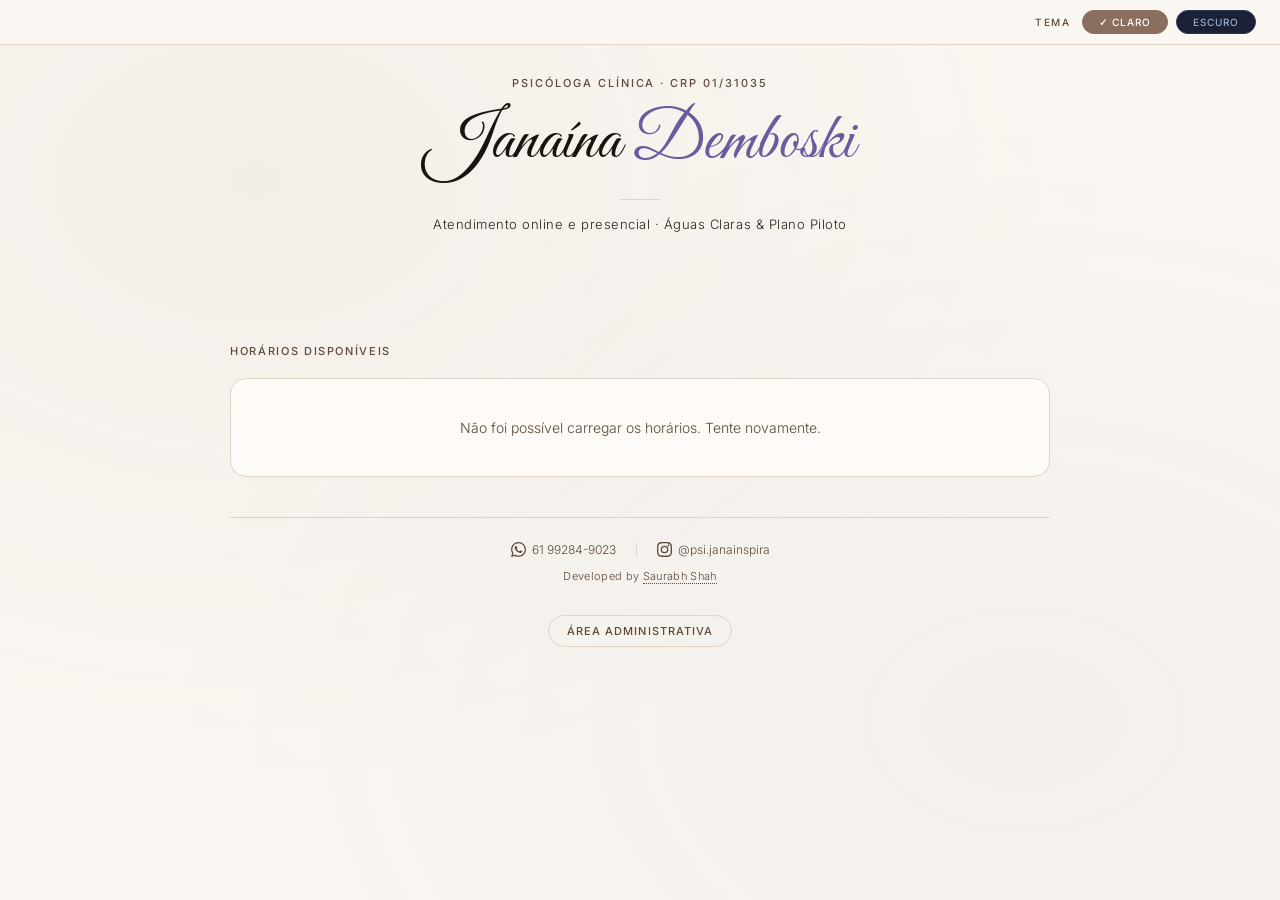
==== commit 008ddab4: "Added: Skeleton for weekly slots" ====
--- a/index.html
+++ b/index.html
@@ -105,7 +105,92 @@
     <!-- Calendar -->
     <h2 class="section-label">Horários disponíveis</h2>
     <div id="calendarContainer" role="region" aria-label="Calendário de horários">
-      <div class="loading-state" aria-live="polite">Carregando agenda...</div>
+      <div class="skeleton-wrapper" id="skeletonLoader">
+        <!-- Week 1 -->
+        <div class="week-block">
+          <div class="skeleton skeleton-week-header"></div>
+          <div class="calendar-grid">
+            <div class="day-cell has-slots">
+              <div class="skeleton skeleton-day-name"></div>
+              <div class="skeleton skeleton-day-num"></div>
+              <div class="skeleton skeleton-day-month"></div>
+              <div class="skeleton skeleton-slot"></div>
+            </div>
+            <div class="day-cell has-slots">
+              <div class="skeleton skeleton-day-name"></div>
+              <div class="skeleton skeleton-day-num"></div>
+              <div class="skeleton skeleton-day-month"></div>
+              <div class="skeleton skeleton-slot"></div>
+            </div>
+            <div class="day-cell has-slots">
+              <div class="skeleton skeleton-day-name"></div>
+              <div class="skeleton skeleton-day-num"></div>
+              <div class="skeleton skeleton-day-month"></div>
+              <div class="skeleton skeleton-slot"></div>
+            </div>
+            <div class="day-cell has-slots">
+              <div class="skeleton skeleton-day-name"></div>
+              <div class="skeleton skeleton-day-num"></div>
+              <div class="skeleton skeleton-day-month"></div>
+              <div class="skeleton skeleton-slot"></div>
+            </div>
+            <div class="day-cell has-slots">
+              <div class="skeleton skeleton-day-name"></div>
+              <div class="skeleton skeleton-day-num"></div>
+              <div class="skeleton skeleton-day-month"></div>
+              <div class="skeleton skeleton-slot"></div>
+            </div>
+            <div class="day-cell has-slots">
+              <div class="skeleton skeleton-day-name"></div>
+              <div class="skeleton skeleton-day-num"></div>
+              <div class="skeleton skeleton-day-month"></div>
+              <div class="skeleton skeleton-slot"></div>
+            </div>
+          </div>
+        </div>
+        <!-- Week 2 -->
+        <div class="week-block">
+          <div class="skeleton skeleton-week-header"></div>
+          <div class="calendar-grid">
+            <div class="day-cell has-slots">
+              <div class="skeleton skeleton-day-name"></div>
+              <div class="skeleton skeleton-day-num"></div>
+              <div class="skeleton skeleton-day-month"></div>
+              <div class="skeleton skeleton-slot"></div>
+            </div>
+            <div class="day-cell has-slots">
+              <div class="skeleton skeleton-day-name"></div>
+              <div class="skeleton skeleton-day-num"></div>
+              <div class="skeleton skeleton-day-month"></div>
+              <div class="skeleton skeleton-slot"></div>
+            </div>
+            <div class="day-cell has-slots">
+              <div class="skeleton skeleton-day-name"></div>
+              <div class="skeleton skeleton-day-num"></div>
+              <div class="skeleton skeleton-day-month"></div>
+              <div class="skeleton skeleton-slot"></div>
+            </div>
+            <div class="day-cell has-slots">
+              <div class="skeleton skeleton-day-name"></div>
+              <div class="skeleton skeleton-day-num"></div>
+              <div class="skeleton skeleton-day-month"></div>
+              <div class="skeleton skeleton-slot"></div>
+            </div>
+            <div class="day-cell has-slots">
+              <div class="skeleton skeleton-day-name"></div>
+              <div class="skeleton skeleton-day-num"></div>
+              <div class="skeleton skeleton-day-month"></div>
+              <div class="skeleton skeleton-slot"></div>
+            </div>
+            <div class="day-cell has-slots">
+              <div class="skeleton skeleton-day-name"></div>
+              <div class="skeleton skeleton-day-num"></div>
+              <div class="skeleton skeleton-day-month"></div>
+              <div class="skeleton skeleton-slot"></div>
+            </div>
+          </div>
+        </div>
+      </div>
     </div>
 
     <!-- Booking form -->
@@ -126,12 +211,12 @@
           <label class="radio-option">
             <input type="radio" name="tipoAtendimento" id="tipoAguasClaras" value="Presencial — Águas Claras"/>
             <span class="radio-icon">📍</span>
-            <span class="radio-label">Presencial — Águas Claras</span>
+            <span class="radio-label">Águas Claras</span>
           </label>
           <label class="radio-option">
             <input type="radio" name="tipoAtendimento" id="tipoPlanoPiloto" value="Presencial — Plano Piloto"/>
             <span class="radio-icon">📍</span>
-            <span class="radio-label">Presencial — Plano Piloto</span>
+            <span class="radio-label">Plano Piloto</span>
           </label>
         </div>
         <div class="field-error" id="errTipo" role="alert">Selecione o tipo de atendimento.</div>
--- a/style.css
+++ b/style.css
@@ -352,6 +352,59 @@
 }
 
 /* ============================================================
+   SKELETON LOADER
+   ============================================================ */
+@keyframes shimmer {
+  0% {
+    background-position: -600px 0;
+  }
+
+  100% {
+    background-position: 600px 0;
+  }
+}
+
+.skeleton {
+  border-radius: 6px;
+  background   : linear-gradient(90deg,
+      var(--surface-2) 25%,
+      var(--border) 50%,
+      var(--surface-2) 75%);
+  background-size: 600px 100%;
+  animation      : shimmer 1.6s infinite linear;
+}
+
+.skeleton-week-header {
+  height       : 12px;
+  width        : 180px;
+  margin-bottom: 10px;
+}
+
+.skeleton-day-name {
+  height: 10px;
+  width : 30px;
+  margin: 0 auto 6px;
+}
+
+.skeleton-day-num {
+  height: 20px;
+  width : 24px;
+  margin: 0 auto 4px;
+}
+
+.skeleton-day-month {
+  height: 10px;
+  width : 20px;
+  margin: 0 auto 15px;
+}
+
+.skeleton-slot {
+  height       : 44px;
+  width        : 100%;
+  border-radius: 6px;
+}
+
+/* ============================================================
    LOADING / EMPTY
    ============================================================ */
 .loading-state {
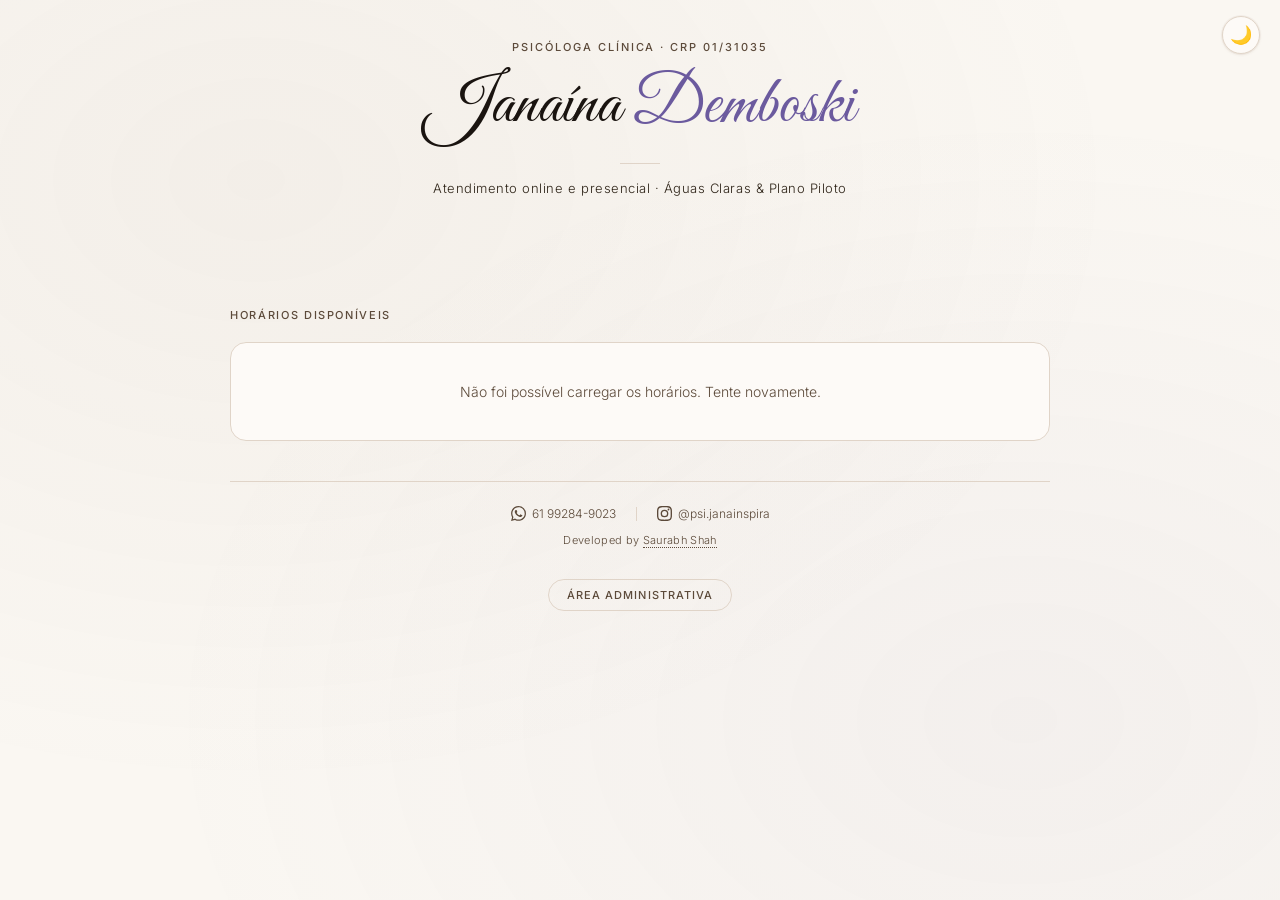
==== commit 14cb4815: "Update: Theme light/dark with icon and no fixed header" ====
--- a/index.html
+++ b/index.html
@@ -71,6 +71,15 @@
     }
   }
   </script>
+  <!-- Google Analytics -->
+  <script async src="https://www.googletagmanager.com/gtag/js?id=G-PSYB15ZH4S"></script>
+  <script>
+    window.dataLayer = window.dataLayer || [];
+    function gtag(){dataLayer.push(arguments);}
+    gtag('js', new Date());
+    gtag('config', 'G-PSYB15ZH4S');
+  </script>
+
   <link rel="preconnect" href="https://script.google.com"/>
   <link rel="preconnect" href="https://script.googleusercontent.com"/>
 
@@ -85,11 +94,8 @@
 <body>
 
   <!-- Theme switcher bar -->
-  <div class="theme-bar" id="themeBar" role="navigation" aria-label="Seleção de tema">
-    <span class="theme-label" aria-hidden="true">Tema</span>
-    <button class="tbtn" data-theme="warm" onclick="setTheme('warm', this)" aria-label="Tema claro">Claro</button>
-    <button class="tbtn" data-theme="dark"  onclick="setTheme('dark', this)"  aria-label="Tema escuro">Escuro</button>
-  </div>
+  <!-- Theme toggle -->
+  <button class="theme-toggle" id="themeToggle" onclick="toggleTheme()" aria-label="Alternar tema"></button>
 
   <div class="container">
 
--- a/style.css
+++ b/style.css
@@ -174,68 +174,41 @@
 /* ============================================================
    THEME BAR
    ============================================================ */
-.theme-bar {
+/* ============================================================
+   THEME TOGGLE — floating icon button
+   ============================================================ */
+.theme-toggle {
   position       : fixed;
-  top            : 0;
-  left           : 0;
-  right          : 0;
+  top            : 16px;
+  right          : 20px;
   z-index        : 100;
-  background     : var(--bg);
-  border-bottom  : 1px solid var(--border);
-  padding        : 10px 24px;
+  width          : 38px;
+  height         : 38px;
+  border-radius  : 50%;
+  border         : 1.5px solid var(--border);
+  background     : var(--surface);
+  cursor         : pointer;
+  font-size      : 18px;
   display        : flex;
   align-items    : center;
-  justify-content: flex-end;
-  gap            : 8px;
-  transition     : background 0.45s, border-color 0.35s, box-shadow 0.3s;
-}
-
-.theme-bar.scrolled {
-  box-shadow: 0 1px 0 var(--border), var(--shadow-md);
-}
-
-.theme-label {
-  font-size     : 10px;
-  font-weight   : 500;
-  letter-spacing: 0.14em;
-  text-transform: uppercase;
-  color         : var(--muted);
-  margin-right  : 4px;
-  transition    : color 0.3s;
-}
-
-.tbtn {
-  font-family   : 'Inter', sans-serif;
-  font-size     : 10px;
-  font-weight   : 500;
-  letter-spacing: 0.1em;
-  text-transform: uppercase;
-  padding       : 5px 16px;
-  border-radius : 20px;
-  border        : 1px solid var(--border);
-  background    : var(--surface);
-  color         : var(--muted);
-  cursor        : pointer;
-  min-width     : 72px;
-  transition    : all 0.2s;
-}
-
-.tbtn:hover {
+  justify-content: center;
+  box-shadow     : var(--shadow-sm);
+  transition     : all 0.2s;
+}
+
+.theme-toggle:hover {
   border-color: var(--border-strong);
-  color       : var(--text);
-}
-
-.tbtn.active {
-  background  : var(--brand);
-  border-color: var(--brand);
-  color       : #fff;
-}
-
-.tbtn.active::before {
-  content    : '✓ ';
-  font-size  : 10px;
-  font-weight: 600;
-  opacity    : 0.9;
+  box-shadow  : var(--shadow-md);
+  transform   : scale(1.08);
+}
+
+/* Icon set via CSS based on current theme */
+[data-theme="warm"] .theme-toggle::before {
+  content: '🌙';
+}
+
+[data-theme="dark"] .theme-toggle::before {
+  content: '☀️';
 }
 
 /* ============================================================
@@ -244,7 +217,7 @@
 .container {
   max-width: 860px;
   margin   : 0 auto;
-  padding  : 76px 20px 80px;
+  padding  : 40px 20px 80px;
   position : relative;
   z-index  : 1;
 }
@@ -1458,10 +1431,6 @@
     font-size: 1.2rem;
   }
 
-  .theme-bar {
-    padding: 8px 16px;
-  }
-
   .mobile-br {
     display: block;
   }
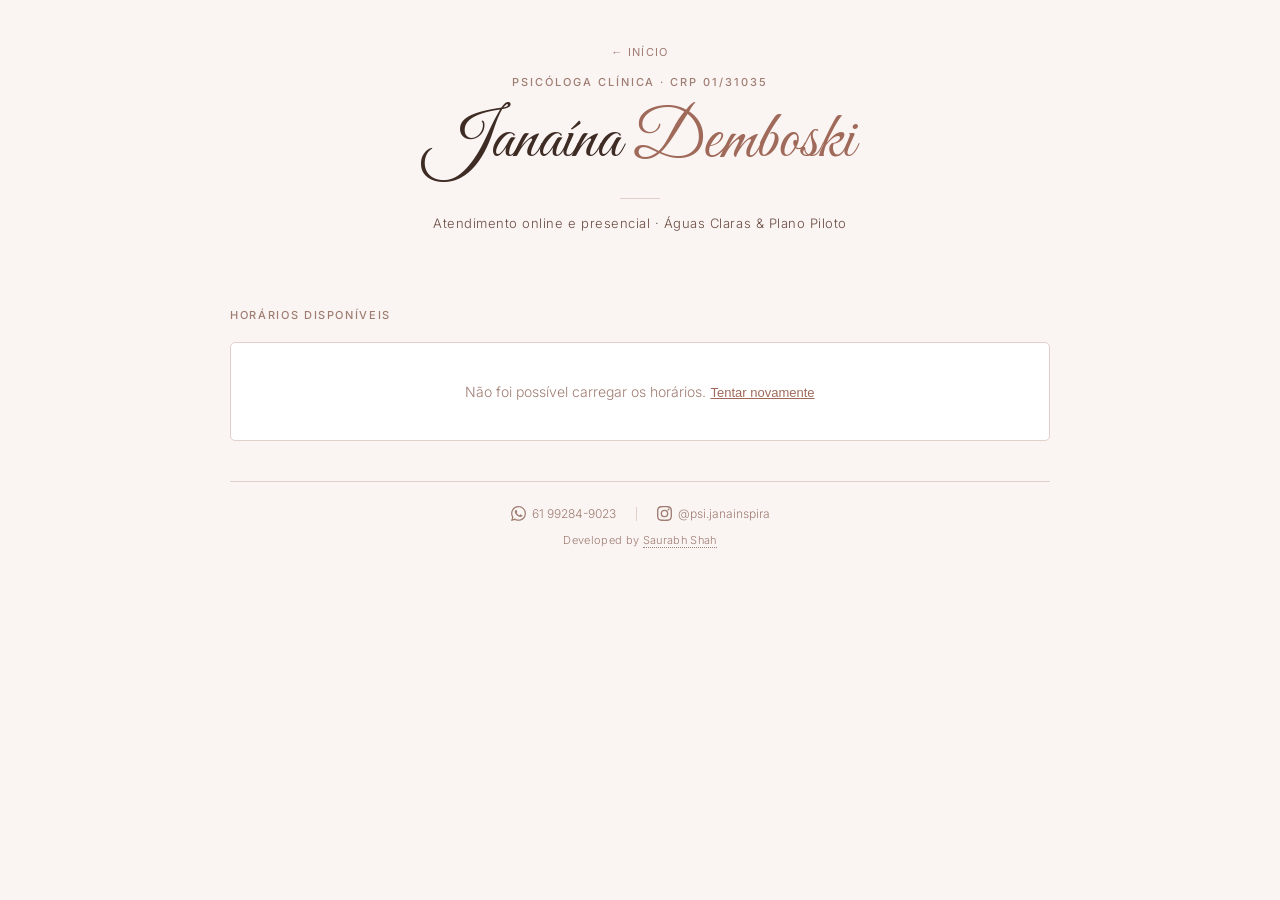
==== commit 6a887b18: "domain name change" ====
--- a/index.html
+++ b/index.html
@@ -1,5 +1,5 @@
 <!DOCTYPE html>
-<html lang="pt-BR" data-theme="warm">
+<html lang="pt-BR">
 <head>
   <meta charset="UTF-8"/>
   <meta name="viewport" content="width=device-width, initial-scale=1.0"/>
@@ -10,14 +10,16 @@
   <meta name="keywords" content="psicóloga Brasília, psicóloga Águas Claras, psicóloga Plano Piloto, psicóloga online Brasília, terapia Brasília, consulta psicológica, Janaína Demboski, psicóloga humanista, CRP 01/31035"/>
   <meta name="author" content="Janaína Demboski"/>
   <meta name="robots" content="index, follow"/>
-  <link rel="canonical" href="https://janademboski-jpg.github.io/janaina-agenda/"/>
+  <link rel="canonical" href="https://janainademboski.com.br/janaina-agenda/"/>
+  <link rel="icon" type="image/jpeg" href="og-image.jpg"/>
+  <link rel="apple-touch-icon" href="og-image.jpg"/>
 
   <!-- Open Graph (WhatsApp, Facebook, LinkedIn previews) -->
   <meta property="og:type"         content="website"/>
-  <meta property="og:url"          content="https://janademboski-jpg.github.io/janaina-agenda/"/>
+  <meta property="og:url"          content="https://janainademboski.com.br/janaina-agenda/"/>
   <meta property="og:title"        content="Janaína Demboski — Psicóloga Clínica em Brasília"/>
   <meta property="og:description"  content="Agende sua consulta online ou presencial. Atendimento em Águas Claras e Plano Piloto. Horários disponíveis agora."/>
-  <meta property="og:image"        content="https://janademboski-jpg.github.io/janaina-agenda/og-image.jpg"/>
+  <meta property="og:image"        content="https://janainademboski.com.br/janaina-agenda/og-image.jpg"/>
   <meta property="og:image:width"  content="1080"/>
   <meta property="og:image:height" content="1080"/>
   <meta property="og:image:alt"    content="Janaína Demboski — Psicóloga Clínica"/>
@@ -26,11 +28,11 @@
 
   <!-- Twitter Card -->
   <meta name="twitter:card"        content="summary_large_image"/>
-  <meta name="twitter:domain"      content="janademboski-jpg.github.io"/>
-  <meta property="twitter:url"     content="https://janademboski-jpg.github.io/janaina-agenda/"/>
+  <meta name="twitter:domain"      content="janainademboski.github.io"/>
+  <meta property="twitter:url"     content="https://janainademboski.com.br/janaina-agenda/"/>
   <meta name="twitter:title"       content="Janaína Demboski — Psicóloga Clínica em Brasília"/>
   <meta name="twitter:description" content="Agende sua consulta online ou presencial. Atendimento em Águas Claras e Plano Piloto. Horários disponíveis agora."/>
-  <meta name="twitter:image"       content="https://janademboski-jpg.github.io/janaina-agenda/og-image.jpg"/>
+  <meta name="twitter:image"       content="https://janainademboski.com.br/janaina-agenda/og-image.jpg"/>
 
   <!-- Structured Data: Local Health Professional -->
   <script type="application/ld+json">
@@ -39,10 +41,10 @@
     "@type": "Psychologist",
     "name": "Janaína Demboski",
     "description": "Psicóloga Humanista com atendimento online e presencial em Brasília.",
-    "url": "https://janademboski-jpg.github.io/janaina-agenda/",
+    "url": "https://janainademboski.com.br/janaina-agenda/",
     "telephone": "+55-61-99284-9023",
     "priceRange": "$$",
-    "image": "https://janademboski-jpg.github.io/janaina-agenda/og-image.jpg",
+    "image": "https://janainademboski.com.br/janaina-agenda/og-image.jpg",
     "sameAs": [
       "https://www.instagram.com/psi.janainspira"
     ],
@@ -95,14 +97,14 @@
 
   <!-- Theme switcher bar -->
   <!-- Theme toggle -->
-  <button class="theme-toggle" id="themeToggle" onclick="toggleTheme()" aria-label="Alternar tema"></button>
 
   <div class="container">
 
     <!-- Header -->
     <header class="header">
+      <a href="https://janainademboski.com.br/" class="back-link" aria-label="Voltar ao site">← Início</a>
       <div class="header-eyebrow">Psicóloga Clínica · CRP 01/31035</div>
-      <h1><a href="#" class="header-logo-link" onclick="window.scrollTo({top:0,behavior:'smooth'});return false;" aria-label="Janaína Demboski — voltar ao início">Janaína <em>Demboski</em></a></h1>
+      <h1><a href="https://janainademboski.com.br/" class="header-logo-link" aria-label="Janaína Demboski — voltar ao site">Janaína <em>Demboski</em></a></h1>
       <div class="divider"></div>
       <div class="header-sub">Atendimento online e presencial <br class="mobile-br"/>· Águas Claras &amp; Plano Piloto</div>
     </header>
@@ -211,17 +213,17 @@
         <div class="radio-group" role="radiogroup" aria-label="Tipo de atendimento">
           <label class="radio-option">
             <input type="radio" name="tipoAtendimento" id="tipoOnline" value="Online"/>
-            <span class="radio-icon">💻</span>
+            <span class="radio-icon"><svg viewBox="0 0 24 24" fill="none" stroke="currentColor" stroke-width="1.8" stroke-linecap="round" stroke-linejoin="round"><rect x="2" y="3" width="20" height="14" rx="2"/><path d="M8 21h8M12 17v4"/></svg></span>
             <span class="radio-label">Online</span>
           </label>
           <label class="radio-option">
             <input type="radio" name="tipoAtendimento" id="tipoAguasClaras" value="Presencial — Águas Claras"/>
-            <span class="radio-icon">📍</span>
+            <span class="radio-icon"><svg viewBox="0 0 24 24" fill="none" stroke="currentColor" stroke-width="1.8" stroke-linecap="round" stroke-linejoin="round"><path d="M20 10c0 6-8 12-8 12S4 16 4 10a8 8 0 0 1 16 0Z"/><circle cx="12" cy="10" r="3"/></svg></span>
             <span class="radio-label">Águas Claras</span>
           </label>
           <label class="radio-option">
             <input type="radio" name="tipoAtendimento" id="tipoPlanoPiloto" value="Presencial — Plano Piloto"/>
-            <span class="radio-icon">📍</span>
+            <span class="radio-icon"><svg viewBox="0 0 24 24" fill="none" stroke="currentColor" stroke-width="1.8" stroke-linecap="round" stroke-linejoin="round"><path d="M6 22V4a2 2 0 0 1 2-2h8a2 2 0 0 1 2 2v18"/><path d="M6 12H4a2 2 0 0 0-2 2v6a2 2 0 0 0 2 2h2"/><path d="M18 9h2a2 2 0 0 1 2 2v9a2 2 0 0 1-2 2h-2"/><path d="M10 6h4M10 10h4M10 14h4M10 18h4"/></svg></span>
             <span class="radio-label">Plano Piloto</span>
           </label>
         </div>
@@ -254,7 +256,7 @@
 
     <!-- Cancel screen -->
     <div class="cancel-screen" id="cancelScreen" style="display:none;">
-      <div class="icon" id="cancelIcon">🗓</div>
+      <div class="icon" id="cancelIcon"><svg viewBox="0 0 24 24" fill="none" stroke="currentColor" stroke-width="1.8" stroke-linecap="round" stroke-linejoin="round" style="width:20px;height:20px"><rect x="3" y="4" width="18" height="18" rx="2"/><path d="M16 2v4M8 2v4M3 10h18"/></svg></div>
       <h2 id="cancelTitle">Cancelar agendamento</h2>
       <p id="cancelMsg">Tem certeza que deseja cancelar seu agendamento?</p>
       <div id="cancelActions">
@@ -265,7 +267,7 @@
 
     <!-- Success screen -->
     <div class="success-screen" id="successScreen">
-      <div class="icon">🌿</div>
+      <div class="icon"><svg viewBox="0 0 24 24" fill="none" stroke="currentColor" stroke-width="1.8" stroke-linecap="round" stroke-linejoin="round" style="width:20px;height:20px"><path d="M11 20A7 7 0 0 1 9.8 6.1C15.5 5 17 4.48 19 2c1 2 2 4.18 2 8 0 5.5-4.78 10-10 10Z"/><path d="M2 21c0-3 1.85-5.36 5.08-6C9.5 14.52 12 13 13 12"/></svg></div>
       <h2>Horário reservado!</h2>
       <p>Janaína entrará em contato em breve<br/>para confirmar seu atendimento.</p>
       <button class="btn-new-booking" onclick="resetBooking()">Fazer novo agendamento</button>
@@ -295,62 +297,6 @@
 
     </main>
 
-    <!-- Admin -->
-    <div class="admin-toggle">
-      <button class="btn-admin" onclick="toggleAdmin()" aria-expanded="false" aria-controls="adminPanel">Área administrativa</button>
-    </div>
-
-    <div class="admin-panel" id="adminPanel">
-      <h3>Painel da Janaína</h3>
-
-      <div id="adminLogin">
-        <div class="admin-login">
-          <input type="password" id="adminPassword" placeholder="Senha" onkeyup="if(event.key==='Enter'){ if(!document.getElementById('adminPanel').classList.contains('open')) document.getElementById('adminPanel').classList.add('open'); adminAuth(); }"/>
-          <button class="btn-small" onclick="adminAuth()">Entrar</button>
-        </div>
-        <div class="message" id="adminLoginMsg"></div>
-      </div>
-
-      <div id="adminContent" style="display:none;">
-        <div style="margin-top:8px;">
-          <div class="section-label" style="margin-bottom:12px;">Gerenciar horários</div>
-          <div id="adminSlotsList"></div>
-        </div>
-
-        <div class="add-slot-form">
-          <h4>Adicionar novo horário</h4>
-          <div class="add-slot-inputs">
-            <div class="add-slot-field">
-              <label class="add-slot-label">ID</label>
-              <input type="text" id="newSlotId" placeholder="Auto" disabled/>
-            </div>
-            <div class="add-slot-field">
-              <label class="add-slot-label">Dia</label>
-              <input type="text" id="newSlotDay" placeholder="Auto" disabled/>
-            </div>
-            <div class="add-slot-field">
-              <label class="add-slot-label">Data <span class="required">*</span></label>
-              <input type="date" id="newSlotDate" onchange="onSlotDateChange()"/>
-            </div>
-            <div class="add-slot-field">
-              <label class="add-slot-label">Horário <span class="required">*</span></label>
-              <select id="newSlotTime" onchange="onSlotTimeChange()">
-                <option value="">Selecione...</option>
-              </select>
-            </div>
-          </div>
-          <button class="btn-small success-btn" onclick="addSlot()">+ Adicionar horário</button>
-          <div class="message" id="addSlotMsg"></div>
-        </div>
-
-        <div style="margin-top:24px;">
-          <div class="section-label" style="margin-bottom:12px;">Agendamentos recebidos</div>
-          <div class="bookings-scroll">
-            <div id="adminBookingsList"></div>
-          </div>
-        </div>
-      </div>
-    </div>
 
   </div>
 
--- a/style.css
+++ b/style.css
@@ -80,66 +80,36 @@
 /* ============================================================
    TOKENS: WARM (default)
    ============================================================ */
-:root,
-[data-theme="warm"] {
-  --bg           : #faf7f2;
-  --surface      : #fdfaf7;
-  --surface-2    : #f2ede6;
-  --border       : #e0d4c8;
-  --border-strong: #b8a898;
-  --text         : #1a1410;
-  --text-2       : #2e2418;
-  --muted        : #5c4a3a;
-  --brand        : #8b6f5e;
-  --brand-dark   : #6b5044;
-  --brand-subtle : #f5eae4;
-  --purple       : #6b5a9e;
+:root {
+  --bg           : #faf5f3;
+  --surface      : #ffffff;
+  --surface-2    : #F2E6E2;
+  --border       : #e4d0ca;
+  --border-strong: #c4a098;
+  --text         : #3D2B24;
+  --text-2       : #6b4c42;
+  --muted        : #a07d73;
+  --brand        : #A06A5A;
+  --brand-dark   : #855447;
+  --brand-subtle : #f7efed;
+  --purple       : #A8B5A2;
   --success      : #4a7a5a;
-  --error        : #a05a5a;
-  --shadow-sm    : 0 1px 3px rgba(100, 60, 30, 0.08), 0 0 0 1px rgba(100, 60, 30, 0.04);
-  --shadow-md    : 0 4px 16px rgba(100, 60, 30, 0.10), 0 1px 4px rgba(100, 60, 30, 0.06);
-  --shadow-lg    : 0 12px 40px rgba(100, 60, 30, 0.12), 0 2px 8px rgba(100, 60, 30, 0.06);
+  --error        : #c0392b;
+  --shadow-sm    : 0 1px 3px rgba(160, 106, 90, 0.08), 0 0 0 1px rgba(160, 106, 90, 0.04);
+  --shadow-md    : 0 4px 16px rgba(160, 106, 90, 0.10), 0 1px 4px rgba(160, 106, 90, 0.06);
+  --shadow-lg    : 0 12px 40px rgba(160, 106, 90, 0.12), 0 2px 8px rgba(160, 106, 90, 0.06);
   --glow         : none;
 }
 
 /* ============================================================
-   TOKENS: DARK
-   ============================================================ */
-[data-theme="dark"] {
-  --bg           : #0f1117;
-  --surface      : #1a2035;
-  --surface-2    : #212840;
-  --border       : #2e3850;
-  --border-strong: #3a4a68;
-  --text         : #edf0f8;
-  --text-2       : #c8d0e8;
-  --muted        : #9aaac8;
-  --brand        : #c4a888;
-  --brand-dark   : #d4b898;
-  --brand-subtle : #252030;
-  --purple       : #c4b4ff;
-  --success      : #6abf88;
-  --error        : #e08888;
-  --shadow-sm    : 0 0 0 1px rgba(255, 200, 160, 0.08);
-  --shadow-md    : 0 4px 20px rgba(5, 8, 20, 0.5), 0 0 0 1px rgba(255, 200, 160, 0.06);
-  --shadow-lg    : 0 16px 48px rgba(5, 8, 20, 0.6), 0 0 0 1px rgba(255, 200, 160, 0.08);
-  --glow         : 0 0 40px rgba(160, 136, 120, 0.06);
-}
-
-/* ============================================================
-   RESET
-   ============================================================ */
-*,
-*::before,
-*::after {
-  box-sizing: border-box;
-  margin    : 0;
-  padding   : 0;
-}
-
-html {
-  scroll-behavior: smooth;
-}
+   THEME BAR
+   ============================================================ */
+/* ============================================================
+   BASE
+   ============================================================ */
+*, *::before, *::after { box-sizing: border-box; margin: 0; padding: 0; }
+
+html { scroll-behavior: smooth; }
 
 body {
   font-family            : 'Inter', sans-serif;
@@ -147,68 +117,8 @@
   color                  : var(--text);
   min-height             : 100vh;
   overflow-x             : hidden;
-  transition             : background 0.45s, color 0.3s;
   -webkit-font-smoothing : antialiased;
   -moz-osx-font-smoothing: grayscale;
-  text-rendering         : optimizeLegibility;
-}
-
-body::before {
-  content : '';
-  position: fixed;
-  inset   : 0;
-  background-image:
-    radial-gradient(ellipse at 20% 20%, rgba(139, 111, 94, 0.06) 0%, transparent 60%),
-    radial-gradient(ellipse at 80% 80%, rgba(124, 107, 158, 0.05) 0%, transparent 60%);
-  pointer-events: none;
-  z-index       : 0;
-  transition    : opacity 0.45s;
-}
-
-[data-theme="dark"] body::before {
-  background-image:
-    radial-gradient(ellipse at 20% 20%, rgba(90, 70, 60, 0.15) 0%, transparent 60%),
-    radial-gradient(ellipse at 80% 80%, rgba(80, 70, 120, 0.10) 0%, transparent 60%);
-}
-
-/* ============================================================
-   THEME BAR
-   ============================================================ */
-/* ============================================================
-   THEME TOGGLE — floating icon button
-   ============================================================ */
-.theme-toggle {
-  position       : fixed;
-  top            : 16px;
-  right          : 20px;
-  z-index        : 100;
-  width          : 38px;
-  height         : 38px;
-  border-radius  : 50%;
-  border         : 1.5px solid var(--border);
-  background     : var(--surface);
-  cursor         : pointer;
-  font-size      : 18px;
-  display        : flex;
-  align-items    : center;
-  justify-content: center;
-  box-shadow     : var(--shadow-sm);
-  transition     : all 0.2s;
-}
-
-.theme-toggle:hover {
-  border-color: var(--border-strong);
-  box-shadow  : var(--shadow-md);
-  transform   : scale(1.08);
-}
-
-/* Icon set via CSS based on current theme */
-[data-theme="warm"] .theme-toggle::before {
-  content: '🌙';
-}
-
-[data-theme="dark"] .theme-toggle::before {
-  content: '☀️';
 }
 
 /* ============================================================
@@ -242,9 +152,7 @@
   transition    : color 0.3s;
 }
 
-[data-theme="dark"] .header-eyebrow {
-  opacity: 1;
-}
+
 
 .header-logo {
   width     : 280px;
@@ -255,9 +163,7 @@
   transition: filter 0.45s;
 }
 
-[data-theme="dark"] .header-logo {
-  filter: brightness(0) invert(1) opacity(0.88);
-}
+
 
 .header h1 {
   font-family  : 'Great Vibes', 'Great Vibes Fallback', cursive;
@@ -272,7 +178,7 @@
 
 .header h1 em {
   font-style: normal;
-  color     : var(--purple);
+  color     : var(--brand);
 }
 
 .header-logo-link,
@@ -292,7 +198,7 @@
 .header-logo-link:visited em,
 .header-logo-link:hover em,
 .header-logo-link:active em {
-  color: var(--purple);
+  color: var(--brand);
 }
 
 .divider {
@@ -310,6 +216,24 @@
   letter-spacing: 0.04em;
   transition    : color 0.3s;
 }
+
+
+/* ============================================================
+   BACK LINK — return to about site
+   ============================================================ */
+.back-link {
+  display      : inline-block;
+  font-size    : 11px;
+  font-weight  : 400;
+  letter-spacing: 0.12em;
+  text-transform: uppercase;
+  color        : var(--muted);
+  text-decoration: none;
+  margin-bottom: 1rem;
+  transition   : color 0.25s;
+}
+
+.back-link:hover { color: var(--brand); }
 
 /* ============================================================
    SECTION LABEL
@@ -338,7 +262,7 @@
 }
 
 .skeleton {
-  border-radius: 6px;
+  border-radius: 4px;
   background   : linear-gradient(90deg,
       var(--surface-2) 25%,
       var(--border) 50%,
@@ -374,7 +298,7 @@
 .skeleton-slot {
   height       : 44px;
   width        : 100%;
-  border-radius: 6px;
+  border-radius: 4px;
 }
 
 /* ============================================================
@@ -394,7 +318,7 @@
   padding      : 40px 24px;
   background   : var(--surface);
   border       : 1.5px solid var(--border);
-  border-radius: 16px;
+  border-radius: 5px;
   color        : var(--muted);
   font-size    : 14px;
   font-weight  : 300;
@@ -426,10 +350,10 @@
 .calendar-grid {
   display              : grid;
   grid-template-columns: repeat(6, 1fr);
-  gap                  : 8px;
+  gap                  : 10px;
   background           : var(--surface);
   border               : 1.5px solid var(--border);
-  border-radius        : 16px;
+  border-radius: 5px;
   padding              : 16px;
   box-shadow           : var(--shadow-sm);
   transition           : background 0.35s, border-color 0.35s, box-shadow 0.35s;
@@ -442,9 +366,9 @@
   display       : flex;
   flex-direction: column;
   align-items   : center;
-  border-radius : 10px;
-  padding       : 10px 6px;
-  min-height    : 100px;
+  border-radius: 4px;
+  padding       : 12px 8px;
+  min-height    : 110px;
 }
 
 .day-cell.has-slots {
@@ -493,9 +417,9 @@
    ============================================================ */
 .slot-btn {
   width        : 100%;
-  margin-bottom: 5px;
-  padding      : 6px 4px;
-  border-radius: 6px;
+  margin-bottom: 8px;
+  padding      : 9px 4px;
+  border-radius: 4px;
   border       : 1.5px solid var(--border);
   background   : var(--surface);
   cursor       : pointer;
@@ -516,16 +440,15 @@
 }
 
 .slot-btn.selected {
-  border-color: var(--purple);
+  border-color: var(--brand);
   border-width: 2px;
   background  : var(--brand-subtle);
-  box-shadow  : 0 0 0 3px rgba(107, 90, 158, 0.25);
+  box-shadow  : 0 0 0 3px rgba(160, 106, 90, 0.25);
+  transform   : translateY(-1px);
 }
 
 /* --- Dark theme selected gets brighter glow --- */
-[data-theme="dark"] .slot-btn.selected {
-  box-shadow: 0 0 0 3px rgba(196, 180, 255, 0.25);
-}
+
 
 .slot-btn.booked {
   opacity   : 0.45;
@@ -543,7 +466,7 @@
 }
 
 .slot-btn.selected .slot-time-label {
-  color: var(--purple);
+  color: var(--brand);
 }
 
 .slot-btn.booked .slot-time-label {
@@ -565,7 +488,7 @@
 }
 
 .slot-btn.selected .slot-status-label {
-  color: var(--purple);
+  color: var(--brand);
 }
 
 .slot-btn.booked .slot-status-label {
@@ -573,10 +496,7 @@
 }
 
 /* --- Dark theme: boost booked slot text contrast --- */
-[data-theme="dark"] .slot-btn.booked .slot-time-label,
-[data-theme="dark"] .slot-btn.booked .slot-status-label {
-  color: var(--text-2);
-}
+
 
 /* ============================================================
    BOOKING FORM
@@ -584,13 +504,16 @@
 .booking-form {
   background   : var(--surface);
   border       : 1.5px solid var(--border);
-  border-radius: 16px;
+  border-radius: 5px;
   padding      : 28px 24px;
   margin-top   : 8px;
   margin-bottom: 16px;
   box-shadow   : var(--shadow-md);
   animation    : fadeUp 0.4s ease both;
   transition   : background 0.35s, border-color 0.35s, box-shadow 0.35s;
+  overflow     : hidden;
+  width        : 100%;
+  box-sizing   : border-box;
 }
 
 .form-title {
@@ -613,10 +536,10 @@
 .selected-slot-info {
   background   : var(--brand-subtle);
   border       : 1px solid rgba(124, 107, 158, 0.2);
-  border-radius: 8px;
+  border-radius: 5px;
   padding      : 10px 14px;
   font-size    : 13px;
-  color        : var(--purple);
+  color        : var(--brand);
   font-weight  : 500;
   margin-bottom: 20px;
   transition   : background 0.35s, color 0.3s;
@@ -624,13 +547,15 @@
 
 .fields-row {
   display              : grid;
-  grid-template-columns: 1fr 1fr 1fr;
-  gap                  : 12px;
-  margin-bottom        : 16px;
+  grid-template-columns: repeat(3, minmax(0, 1fr));
+  gap                  : 16px;
+  margin-bottom        : 20px;
 }
 
 .field label {
-  display       : block;
+  display       : flex;
+  align-items   : center;
+  gap           : 6px;
   font-size     : 11px;
   font-weight   : 500;
   letter-spacing: 0.1em;
@@ -643,19 +568,21 @@
 .field input {
   width        : 100%;
   padding      : 11px 14px;
-  border       : 1.5px solid var(--border);
-  border-radius: 8px;
+  border       : 1.5px solid var(--border-strong);
+  border-radius: 5px;
   font-family  : 'Inter', sans-serif;
   font-size    : 14px;
   font-weight  : 300;
   color        : var(--text);
-  background   : var(--surface-2);
+  background   : var(--surface);
   outline      : none;
   transition   : border-color 0.2s, background 0.35s, color 0.3s;
+  width        : 100%;
+  box-sizing   : border-box;
 }
 
 .field input:focus {
-  border-color: var(--purple);
+  border-color: var(--brand);
   background  : var(--surface);
 }
 
@@ -685,10 +612,10 @@
   gap          : 8px;
   padding      : 10px 16px;
   border       : 1.5px solid var(--border);
-  border-radius: 10px;
+  border-radius: 4px;
   cursor       : pointer;
   transition   : all 0.2s;
-  background   : var(--surface-2);
+  background   : var(--surface);
   flex         : 1;
   min-width    : 140px;
 }
@@ -703,17 +630,20 @@
 }
 
 .radio-option:has(input:checked) {
-  border-color: var(--purple);
+  border-color: var(--brand);
   background  : var(--brand-subtle);
-  box-shadow  : 0 0 0 3px rgba(107, 90, 158, 0.15);
-}
-
-[data-theme="dark"] .radio-option:has(input:checked) {
-  box-shadow: 0 0 0 3px rgba(196, 180, 255, 0.15);
-}
+  box-shadow  : 0 0 0 3px rgba(160, 106, 90, 0.2);
+}
+
+
 
 .radio-icon {
-  font-size: 16px;
+  display     : inline-flex;
+  align-items : center;
+  justify-content: center;
+  flex-shrink : 0;
+  width       : 18px;
+  height      : 18px;
 }
 
 .radio-label {
@@ -721,10 +651,26 @@
   font-weight: 400;
   color      : var(--text-2);
   transition : color 0.3s;
+  line-height: 1;
+}
+
+.radio-icon svg {
+  width : 16px;
+  height: 16px;
+  stroke: var(--muted);
+  fill  : none;
+  stroke-width: 1.8;
+  stroke-linecap: round;
+  stroke-linejoin: round;
+  display: block;
+}
+
+.radio-option:has(input:checked) .radio-icon svg {
+  stroke: var(--brand);
 }
 
 .radio-option:has(input:checked) .radio-label {
-  color      : var(--purple);
+  color      : var(--brand);
   font-weight: 500;
 }
 
@@ -766,22 +712,23 @@
 .field-full textarea {
   width        : 100%;
   padding      : 11px 14px;
-  border       : 1.5px solid var(--border);
-  border-radius: 8px;
+  border       : 1.5px solid var(--border-strong);
+  border-radius: 5px;
   font-family  : 'Inter', sans-serif;
   font-size    : 14px;
   font-weight  : 300;
   color        : var(--text);
-  background   : var(--surface-2);
+  background   : var(--surface);
   outline      : none;
   resize       : none;
+  box-sizing   : border-box;
   min-height   : 80px;
   transition   : border-color 0.2s, background 0.35s, color 0.3s;
   line-height  : 1.5;
 }
 
 .field-full textarea:focus {
-  border-color: var(--purple);
+  border-color: var(--brand);
   background  : var(--surface);
 }
 
@@ -792,7 +739,7 @@
 
 .field input.invalid {
   border-color: var(--error);
-  background  : rgba(160, 90, 90, 0.05);
+  background  : rgba(192, 57, 43, 0.05);
 }
 
 .field input.valid {
@@ -818,7 +765,7 @@
   background    : var(--brand);
   color         : #fff;
   border        : none;
-  border-radius : 10px;
+  border-radius: 4px;
   font-family   : 'Inter', sans-serif;
   font-size     : 13px;
   font-weight   : 500;
@@ -829,14 +776,9 @@
 }
 
 /* --- Dark theme: stronger button contrast --- */
-[data-theme="dark"] .btn-submit {
-  background: #b89060;
-  color     : #fff;
-}
-
-[data-theme="dark"] .btn-submit:hover:not(:disabled) {
-  background: #c8a070;
-}
+
+
+
 
 .btn-submit:hover:not(:disabled) {
   background: var(--brand-dark);
@@ -853,7 +795,7 @@
    MESSAGES
    ============================================================ */
 .message {
-  border-radius: 10px;
+  border-radius: 4px;
   padding      : 12px 16px;
   font-size    : 13px;
   margin-top   : 12px;
@@ -869,10 +811,12 @@
 }
 
 .message.error {
-  background: rgba(160, 90, 90, 0.1);
-  border    : 1px solid rgba(160, 90, 90, 0.2);
-  color     : var(--error);
-  display   : block;
+  background: rgba(192, 57, 43, 0.08);
+  border    : 1.5px solid rgba(192, 57, 43, 0.3);
+  border-radius: 5px;
+  padding   : 10px 14px;
+  color     : #c0392b;
+  font-size : 13px;
 }
 
 /* ============================================================
@@ -883,7 +827,7 @@
   padding      : 48px 24px;
   background   : var(--surface);
   border       : 1.5px solid rgba(90, 138, 106, 0.25);
-  border-radius: 16px;
+  border-radius: 5px;
   box-shadow   : var(--shadow-md);
   animation    : fadeUp 0.5s ease both;
   display      : none;
@@ -918,7 +862,7 @@
   background    : none;
   border        : 1.5px solid var(--success);
   color         : var(--success);
-  border-radius : 20px;
+  border-radius: 6px;
   font-family   : 'Inter', sans-serif;
   font-size     : 12px;
   font-weight   : 500;
@@ -940,7 +884,7 @@
   padding      : 48px 24px;
   background   : var(--surface);
   border       : 1.5px solid var(--border);
-  border-radius: 16px;
+  border-radius: 5px;
   box-shadow   : var(--shadow-md);
   animation    : fadeUp 0.5s ease both;
   margin-bottom: 32px;
@@ -1050,7 +994,7 @@
   border        : 1px solid var(--border);
   color         : var(--muted);
   padding       : 8px 18px;
-  border-radius : 20px;
+  border-radius: 6px;
   font-family   : 'Inter', sans-serif;
   font-size     : 11px;
   font-weight   : 500;
@@ -1069,7 +1013,7 @@
   margin-top   : 16px;
   background   : var(--surface);
   border       : 1.5px solid var(--border);
-  border-radius: 16px;
+  border-radius: 5px;
   padding      : 24px;
   display      : none;
   box-shadow   : var(--shadow-md);
@@ -1096,10 +1040,12 @@
 }
 
 .admin-login input {
+  background   : var(--surface);
+  border       : 1.5px solid var(--border-strong);
   flex         : 1;
   padding      : 10px 14px;
   border       : 1.5px solid var(--border);
-  border-radius: 8px;
+  border-radius: 5px;
   font-family  : 'Inter', sans-serif;
   font-size    : 13px;
   color        : var(--text);
@@ -1113,18 +1059,25 @@
 }
 
 .btn-small {
-  padding       : 9px 16px;
-  background    : var(--brand);
-  color         : #fff;
-  border        : none;
-  border-radius : 8px;
-  font-family   : 'Inter', sans-serif;
-  font-size     : 12px;
-  font-weight   : 500;
-  letter-spacing: 0.06em;
-  cursor        : pointer;
-  transition    : background 0.2s;
-  white-space   : nowrap;
+  display        : inline-flex;
+  align-items    : center;
+  justify-content: center;
+  gap            : 5px;
+  padding        : 8px 16px;
+  background     : var(--brand);
+  color          : #fff;
+  border         : none;
+  border-radius  : 5px;
+  font-family    : 'Inter', sans-serif;
+  font-size      : 12px;
+  font-weight    : 500;
+  letter-spacing : 0.06em;
+  cursor         : pointer;
+  transition     : background 0.2s;
+  white-space    : nowrap;
+  min-width      : 90px;
+  text-align     : center;
+  flex-shrink    : 0;
 }
 
 .btn-small:hover {
@@ -1143,17 +1096,77 @@
   display        : flex;
   align-items    : center;
   justify-content: space-between;
-  padding        : 10px 0;
+  padding        : 12px 0;
   border-bottom  : 1px solid var(--surface-2);
   font-size      : 13px;
   color          : var(--text-2);
-  gap            : 8px;
-  flex-wrap      : wrap;
+  gap            : 12px;
+  flex-wrap      : nowrap;
   transition     : border-color 0.35s, color 0.3s;
 }
 
 .admin-slot-row:last-child {
   border-bottom: none;
+}
+
+.admin-month-group {
+  margin-bottom: 1.5rem;
+}
+
+.bulk-day-btn {
+  border       : 0.5px solid var(--border);
+  border-radius: 5px;
+  padding      : 8px 4px;
+  text-align   : center;
+  cursor       : pointer;
+  transition   : all 0.15s;
+  background   : var(--surface);
+}
+
+.bulk-day-btn:hover { border-color: var(--brand); }
+
+.bulk-day-btn.bulk-selected {
+  background   : var(--brand-subtle);
+  border-color : var(--brand);
+  border-width : 1.5px;
+}
+
+.bulk-day-btn.bulk-past {
+  opacity       : 0.35;
+  cursor        : not-allowed;
+  pointer-events: none;
+}
+
+.bulk-abbr {
+  display      : block;
+  font-size    : 9px;
+  font-weight  : 500;
+  letter-spacing: 0.08em;
+  text-transform: uppercase;
+  color        : var(--muted);
+  margin-bottom: 3px;
+}
+
+.bulk-selected .bulk-abbr { color: var(--brand); }
+
+.bulk-num {
+  display    : block;
+  font-size  : 14px;
+  font-weight: 500;
+  color      : var(--text);
+}
+
+.bulk-selected .bulk-num { color: var(--brand); }
+
+.admin-month-label {
+  font-size     : 10px;
+  font-weight   : 600;
+  letter-spacing: 0.18em;
+  text-transform: uppercase;
+  color         : var(--brand);
+  padding-bottom: 6px;
+  border-bottom : 2px solid var(--brand-subtle);
+  margin-bottom : 4px;
 }
 
 .admin-slot-label {
@@ -1163,7 +1176,8 @@
 .admin-slot-actions {
   display    : flex;
   align-items: center;
-  gap        : 6px;
+  gap        : 8px;
+  flex-shrink: 0;
 }
 
 .btn-icon {
@@ -1171,25 +1185,46 @@
   border       : none;
   cursor       : pointer;
   font-size    : 14px;
-  padding      : 4px 6px;
-  border-radius: 6px;
-  opacity      : 0;
-  transition   : opacity 0.2s, background 0.2s;
+  padding      : 5px 7px;
+  border-radius: 4px;
+  opacity      : 1;
+  transition   : background 0.2s;
   line-height  : 1;
-}
-
-.admin-slot-row:hover .btn-icon {
-  opacity: 1;
+  display      : inline-flex;
+  align-items  : center;
+  justify-content: center;
+}
+
+.btn-icon svg {
+  width : 15px;
+  height: 15px;
+  stroke: var(--muted);
+  fill  : none;
+  stroke-width: 1.8;
+  stroke-linecap: round;
+  stroke-linejoin: round;
+  transition: stroke 0.2s;
+}
+
+.btn-edit:hover svg { stroke: var(--brand); }
+.btn-delete:hover svg { stroke: var(--error); }
+
+
+
+.slot-patient-name {
+  display    : block;
+  font-size  : 12px;
+  color      : var(--brand);
+  margin-top : 3px;
+  font-weight: 400;
 }
 
 @media (max-width: 640px) {
-  .btn-icon {
-    opacity: 0.7;
-  }
+  .btn-icon { opacity: 1; }
 }
 
 .btn-edit:hover {
-  background: rgba(124, 107, 158, 0.12);
+  background: rgba(160, 106, 90, 0.12);
 }
 
 .btn-delete:hover {
@@ -1214,14 +1249,15 @@
 .admin-edit-row input,
 .admin-edit-row select {
   padding      : 7px 10px;
-  border       : 1.5px solid var(--border);
-  border-radius: 8px;
+  border       : 1.5px solid var(--border-strong);
+  border-radius: 5px;
   font-family  : 'Inter', sans-serif;
   font-size    : 12px;
   color        : var(--text);
-  background   : var(--surface-2);
+  background   : var(--surface);
   outline      : none;
   width        : 100%;
+  box-sizing   : border-box;
   transition   : border-color 0.2s, background 0.35s, color 0.3s;
 }
 
@@ -1239,9 +1275,13 @@
 .slot-status-pill {
   font-size     : 11px;
   font-weight   : 500;
-  padding       : 3px 10px;
-  border-radius : 20px;
+  padding       : 4px 10px;
+  border-radius: 10px;
   letter-spacing: 0.06em;
+  min-width     : 80px;
+  text-align    : center;
+  flex-shrink   : 0;
+  display       : inline-block;
 }
 
 .slot-status-pill.available {
@@ -1254,8 +1294,76 @@
   color     : var(--muted);
 }
 
+.admin-tabs {
+  display      : flex;
+  gap          : 0;
+  border-bottom: 1.5px solid var(--border);
+  margin-bottom: 4px;
+  margin-top   : 16px;
+}
+
+.admin-tab {
+  padding      : 10px 20px;
+  font-family  : 'Inter', sans-serif;
+  font-size    : 13px;
+  font-weight  : 400;
+  color        : var(--muted);
+  background   : none;
+  border       : none;
+  border-bottom: 2px solid transparent;
+  cursor       : pointer;
+  transition   : all 0.2s;
+  margin-bottom: -1.5px;
+  display     : inline-flex;
+  align-items : center;
+  gap         : 6px;
+}
+
+.admin-tab svg {
+  width : 14px;
+  height: 14px;
+  stroke: currentColor;
+  fill  : none;
+  stroke-width: 1.8;
+  stroke-linecap: round;
+  stroke-linejoin: round;
+  flex-shrink: 0;
+}
+
+.admin-tab:hover {
+  color: var(--text-2);
+}
+
+.admin-tab.active {
+  color        : var(--brand);
+  font-weight  : 500;
+  border-bottom: 2px solid var(--brand);
+}
+
+/* --- Scrollable slots list --- */
+.slots-scroll {
+  max-height   : 480px;
+  overflow-y   : auto;
+  padding-right: 4px;
+  margin-bottom: 8px;
+}
+
+.slots-scroll::-webkit-scrollbar {
+  width: 4px;
+}
+
+.slots-scroll::-webkit-scrollbar-track {
+  background   : var(--surface-2);
+  border-radius: 4px;
+}
+
+.slots-scroll::-webkit-scrollbar-thumb {
+  background   : var(--border-strong);
+  border-radius: 4px;
+}
+
 .add-slot-form {
-  margin-top : 20px;
+  margin-top : 28px;
   padding-top: 20px;
   border-top : 1px solid var(--border);
   transition : border-color 0.35s;
@@ -1296,15 +1404,16 @@
 .add-slot-inputs input,
 .add-slot-inputs select {
   padding      : 9px 12px;
-  border       : 1.5px solid var(--border);
-  border-radius: 8px;
+  border       : 1.5px solid var(--border-strong);
+  border-radius: 5px;
   font-family  : 'Inter', sans-serif;
   font-size    : 12px;
   color        : var(--text);
-  background   : var(--surface-2);
+  background   : var(--surface);
   outline      : none;
   transition   : border-color 0.2s, background 0.35s, color 0.3s;
   width        : 100%;
+  box-sizing   : border-box;
 }
 
 .add-slot-inputs input:focus,
@@ -1343,6 +1452,8 @@
   font-size  : 12px;
   padding-top: 2px;
   transition : color 0.3s;
+  line-height: 1.5;
+  min-width  : 90px;
 }
 
 .booking-details {
@@ -1351,6 +1462,14 @@
   transition : color 0.3s;
 }
 
+.detail-line {
+  display    : flex;
+  align-items: center;
+  gap        : 5px;
+  margin-bottom: 2px;
+  font-size  : 13px;
+}
+
 .booking-details strong {
   color      : var(--text);
   font-weight: 500;
@@ -1359,7 +1478,7 @@
 
 /* --- Scrollable bookings container --- */
 .bookings-scroll {
-  max-height   : 420px;
+  max-height   : 500px;
   overflow-y   : auto;
   padding-right: 4px;
 }
@@ -1434,10 +1553,79 @@
   .mobile-br {
     display: block;
   }
+
+  /* --- Admin slot row: label on top, actions below --- */
+  .admin-slot-row {
+    flex-wrap     : wrap;
+    gap           : 6px;
+  }
+
+  .admin-slot-label {
+    flex  : 1;
+    min-width: 60%;
+  }
+
+  .admin-slot-actions {
+    width          : 100%;
+    justify-content: flex-start;
+    flex-wrap      : wrap;
+  }
+
+  /* --- Booking row: stack vertically --- */
+  .booking-row {
+    grid-template-columns: 1fr;
+    gap                  : 4px;
+  }
+
+  .booking-slot-id {
+    font-size  : 13px;
+    font-weight: 600;
+    padding-top: 0;
+  }
 }
 
 @media (max-width: 380px) {
   .calendar-grid {
     grid-template-columns: repeat(2, 1fr);
   }
+/* ============================================================
+   INLINE SVG ICONS — booking details + button icons
+   ============================================================ */
+.detail-icon {
+  display        : inline-block;
+  width          : 13px;
+  height         : 13px;
+  min-width      : 13px;
+  min-height     : 13px;
+  max-width      : 13px;
+  max-height     : 13px;
+  vertical-align : middle;
+  margin-right   : 4px;
+  stroke         : var(--muted);
+  stroke-width   : 1.8;
+  stroke-linecap : round;
+  stroke-linejoin: round;
+  fill           : none;
+  flex-shrink    : 0;
+  overflow       : visible;
+}
+
+.btn-icon-svg {
+  display        : inline-block;
+  width          : 13px !important;
+  height         : 13px !important;
+  min-width      : 13px;
+  max-width      : 13px;
+  vertical-align : middle;
+  margin-right   : 0;
+  stroke         : currentColor;
+  stroke-width   : 2.5;
+  stroke-linecap : round;
+  stroke-linejoin: round;
+  fill           : none;
+  flex-shrink    : 0;
+}
+
+/* btn-small flex defined above */
+
 }
